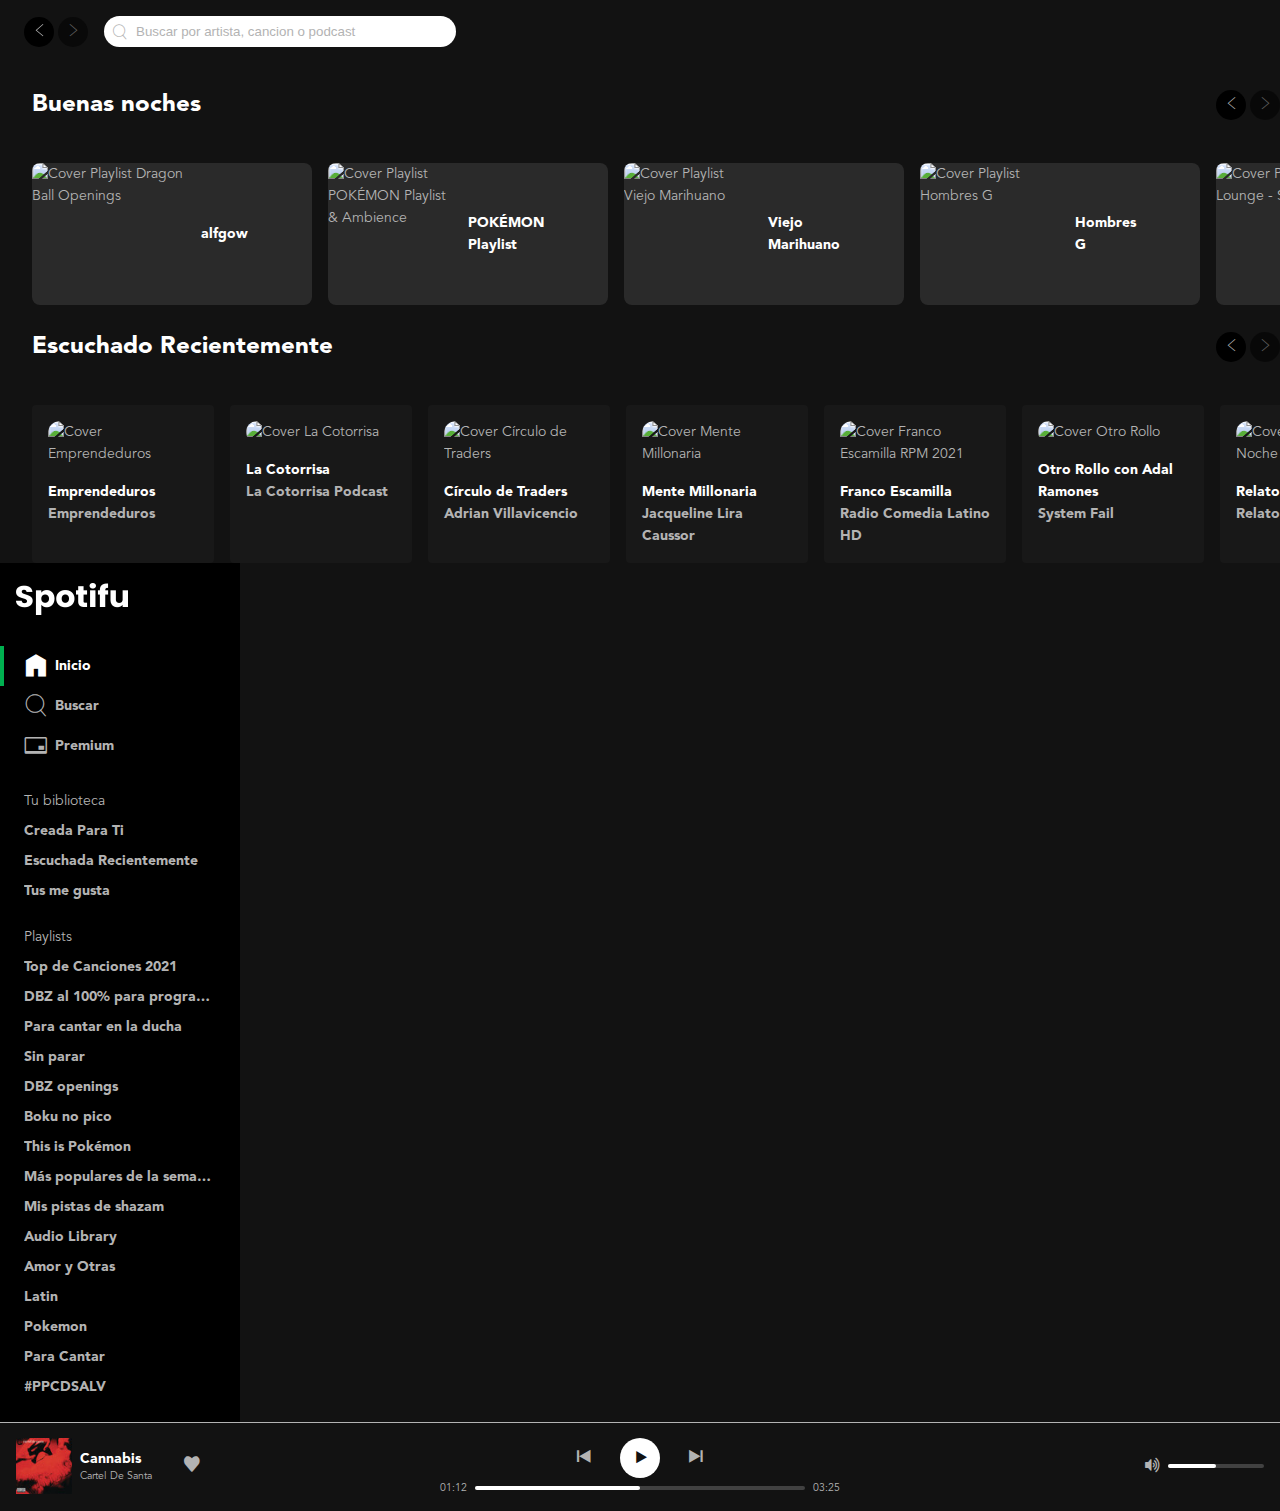
==== index.html @ f2e90f64 "confirmar" ====
<!DOCTYPE html>
<html lang="en">

<head>
  <meta charset="UTF-8">
  <meta http-equiv="X-UA-Compatible" content="IE=edge">
  <meta name="viewport" content="width=device-width, initial-scale=1.0">
  <link rel="stylesheet" href="./css/alfgow.css">
  <!-- Favicon -->
  <link rel="apple-touch-icon" sizes="57x57" href="./favicon/apple-icon-57x57.png">
  <link rel="apple-touch-icon" sizes="60x60" href="./favicon/apple-icon-60x60.png">
  <link rel="apple-touch-icon" sizes="72x72" href="./favicon/apple-icon-72x72.png">
  <link rel="apple-touch-icon" sizes="76x76" href="./favicon/apple-icon-76x76.png">
  <link rel="apple-touch-icon" sizes="114x114" href="./favicon/apple-icon-114x114.png">
  <link rel="apple-touch-icon" sizes="120x120" href="./favicon/apple-icon-120x120.png">
  <link rel="apple-touch-icon" sizes="144x144" href="./favicon/apple-icon-144x144.png">
  <link rel="apple-touch-icon" sizes="152x152" href="./favicon/apple-icon-152x152.png">
  <link rel="apple-touch-icon" sizes="180x180" href="./favicon/apple-icon-180x180.png">
  <link rel="icon" type="image/png" sizes="192x192" href="./favicon/android-icon-192x192.png">
  <link rel="icon" type="image/png" sizes="32x32" href="./favicon/favicon-32x32.png">
  <link rel="icon" type="image/png" sizes="96x96" href="./favicon/favicon-96x96.png">
  <link rel="icon" type="image/png" sizes="16x16" href="./favicon/favicon-16x16.png">
  <link rel="manifest" href="./favicon/manifest.json">
  <meta name="msapplication-TileColor" content="#ffffff">
  <meta name="msapplication-TileImage" content="./favicon/ms-icon-144x144.png">
  <meta name="theme-color" content="#ffffff">
  <!-- OG -->
  <meta property="og:title" content="Spotifu" />
  <meta property="og:type" content="website" />
  <meta property="og:description"
    content="Proyecto de Spotifu del Curso Flexbox Layout y Componentes de Leonidas Esteban" />
  <meta property="og:url" content="https://alfonsovillanueva.github.io/spotifu/" />
  <meta property="og:image" content="https://alfonsovillanueva.github.io/spotifu/images/spflogo.png" />

  <title>Spotifu</title>
</head>

<body class="body">

  <main class="page">

    <!-- header -->
    <div class="sticky">
      <header class="header" aria-label="Barra Superior y Menu del usuario">

        <!-- Navegacion -->
        <div class="navigation">
          <button class="navigationPrev" aria-label="Volver" title="Volver">
            <i class="icon-arrowLeft" aria-hidden="true"></i>
          </button>
          <button disabled class="navigationNext" aria-label="Siguiente" title="Siguiente">
            <i class="icon-arrowRight" aria-hidden="true"></i>
          </button>
        </div>

        <!-- Formulario de búsqueda -->
        <form class="search" role="search" aria-label="Buscar por artista, cancion o podcast">
          <i class="icon-search" aria-hidden="true"></i>
          <input type="search" placeholder="Buscar por artista, cancion o podcast">
        </form>

      </header>
    </div>

    <!-- Componente que Agrupa todas las Playlist superiores -->
    <section class="playlistList" aria-labelledby="region1">

      <!-- Contenedor de titulo y botones -->
      <div class="playlistListTop">

        <h2 class="playListListTitle" id="region1">Buenas noches</h2>
        <div class="navigation">
          <button class="navigationPrev" aria-label="Volver" title="Volver">
            <i class="icon-arrowLeft" aria-hidden="true"></i>
          </button>
          <button disabled class="navigationNext" aria-label="Siguiente" title="Siguiente">
            <i class="icon-arrowRight" aria-hidden="true"></i>
          </button>
        </div>
      </div>

      <!-- Contenedor de Listas -->
      <div class="playListListContainer">

        <!-- PlaylistB -->

        <!-- alfgow -->
        <div class="playlistB">

          <!-- Contenedor de la Imágen -->
          <div class="playlistBCover">
            <img src="https://i.scdn.co/image/ab67706c0000da84f977592dd457803172411fff"
              alt="Cover Playlist Dragon Ball Openings">
          </div>

          <!-- Detalles -->
          <div class="playlistBDetails">

            <!-- Titulo -->
            <h3 class="playlistBTitle">alfgow</h3>

            <!-- Boton -->
            <div class="playlistBControl">
              <button class="buttonIcon is-primary" aria-label="Reproducir Lista Dragon Ball">
                <i class="icon-play" aria-hidden="true"></i>
              </button>
            </div>

          </div>

        </div>

        <!-- Pokemon -->
        <div class="playlistB">

          <!-- Contenedor de la Imágen -->
          <div class="playlistBCover">
            <img src="https://i.scdn.co/image/ab67706c0000da8440d4e6fc6b8da0d396ceef66"
              alt="Cover Playlist POKÉMON Playlist & Ambience">
          </div>

          <!-- Detalles -->
          <div class="playlistBDetails">

            <!-- Titulo -->
            <h3 class="playlistBTitle">POKÉMON Playlist</h3>

            <!-- Boton -->
            <div class="playlistBControl">
              <button class="buttonIcon is-primary" aria-label="Reproducir Lista Dragon Ball">
                <i class="icon-play" aria-hidden="true"></i>
              </button>
            </div>

          </div>

        </div>

        <!-- Viejo Marihuano -->
        <div class="playlistB">

          <!-- Contenedor de la Imágen -->
          <div class="playlistBCover">
            <img src="https://i.scdn.co/image/ab67616d0000b2731c30988545dcde2ee3e1ed17"
              alt="Cover Playlist Viejo Marihuano">
          </div>

          <!-- Detalles -->
          <div class="playlistBDetails">

            <!-- Titulo -->
            <h3 class="playlistBTitle">Viejo Marihuano</h3>

            <!-- Boton -->
            <div class="playlistBControl">
              <button class="buttonIcon is-primary" aria-label="Reproducir Lista Dragon Ball">
                <i class="icon-play" aria-hidden="true"></i>
              </button>
            </div>

          </div>

        </div>

        <!-- Hombres G -->
        <div class="playlistB">

          <!-- Contenedor de la Imágen -->
          <div class="playlistBCover">
            <img src="https://i.scdn.co/image/ab6761610000e5eb04c4062671c216a926f425f2" alt="Cover Playlist Hombres G">
          </div>

          <!-- Detalles -->
          <div class="playlistBDetails">

            <!-- Titulo -->
            <h3 class="playlistBTitle">Hombres G</h3>

            <!-- Boton -->
            <div class="playlistBControl">
              <button class="buttonIcon is-primary" aria-label="Reproducir Lista Dragon Ball">
                <i class="icon-play" aria-hidden="true"></i>
              </button>
            </div>

          </div>

        </div>

        <!-- Lounge -->
        <div class="playlistB">

          <!-- Contenedor de la Imágen -->
          <div class="playlistBCover">
            <img src="https://i.scdn.co/image/ab67706f000000026fd34c1b062d8558b9a2d5c4"
              alt="Cover Playlist Lounge - Soft House">
          </div>

          <!-- Detalles -->
          <div class="playlistBDetails">

            <!-- Titulo -->
            <h3 class="playlistBTitle">Lounge - Soft House</h3>

            <!-- Boton -->
            <div class="playlistBControl">
              <button class="buttonIcon is-primary" aria-label="Reproducir Lista Dragon Ball">
                <i class="icon-play" aria-hidden="true"></i>
              </button>
            </div>

          </div>

        </div>

        <!-- La Iglesia esta en fuego -->
        <div class="playlistB">

          <!-- Contenedor de la Imágen -->
          <div class="playlistBCover">
            <img src="https://i.scdn.co/image/ab67616d0000b2734409099df576c2a04ba326c1"
              alt="Cover Playlist La Iglesia Está en Fuego">
          </div>

          <!-- Detalles -->
          <div class="playlistBDetails">

            <!-- Titulo -->
            <h3 class="playlistBTitle">La Iglesia Está en Fuego</h3>

            <!-- Boton -->
            <div class="playlistBControl">
              <button class="buttonIcon is-primary" aria-label="Reproducir Lista Dragon Ball">
                <i class="icon-play" aria-hidden="true"></i>
              </button>
            </div>

          </div>

        </div>

        <!-- Ares -->
        <div class="playlistB">

          <!-- Contenedor de la Imágen -->
          <div class="playlistBCover">
            <img src="https://i.scdn.co/image/ab67706c0000da84b67ef031dd0e0e3520d68900"
              alt="Cover Playlist Ares 2008-2012">
          </div>

          <!-- Detalles -->
          <div class="playlistBDetails">

            <!-- Titulo -->
            <h3 class="playlistBTitle">Ares 2008-2012</h3>

            <!-- Boton -->
            <div class="playlistBControl">
              <button class="buttonIcon is-primary" aria-label="Reproducir Lista Dragon Ball">
                <i class="icon-play" aria-hidden="true"></i>
              </button>
            </div>

          </div>

        </div>

        <!-- Mana Sueños Líquidos -->
        <div class="playlistB">

          <!-- Contenedor de la Imágen -->
          <div class="playlistBCover">
            <img src="https://i.scdn.co/image/ab67616d00001e022f770148868be769ff9f7a90" alt="Cover Sueños Líquidos">
          </div>

          <!-- Detalles -->
          <div class="playlistBDetails">

            <!-- Titulo -->
            <h3 class="playlistBTitle">Sueños Líquidos</h3>

            <!-- Boton -->
            <div class="playlistBControl">
              <button class="buttonIcon is-primary" aria-label="Reproducir Lista Dragon Ball">
                <i class="icon-play" aria-hidden="true"></i>
              </button>
            </div>

          </div>

        </div>

        <!-- Mana falta Amor -->
        <div class="playlistB">

          <!-- Contenedor de la Imágen -->
          <div class="playlistBCover">
            <img src="https://i.scdn.co/image/ab67616d00001e028f301c227a7a88dd9e9f0dc0" alt="Cover Falta Amor">
          </div>

          <!-- Detalles -->
          <div class="playlistBDetails">

            <!-- Titulo -->
            <h3 class="playlistBTitle">Falta Amor</h3>

            <!-- Boton -->
            <div class="playlistBControl">
              <button class="buttonIcon is-primary" aria-label="Reproducir Lista Dragon Ball">
                <i class="icon-play" aria-hidden="true"></i>
              </button>
            </div>

          </div>

        </div>


      </div>

    </section>

    <!-- Componente que Agrupa todas las Playlist Infreriores-->
    <section class="playlistList" aria-labelledby="region2">

      <!-- Contenedor de titulo y botones -->
      <div class="playlistListTop">

        <h2 class="playListListTitle" id="region2">Escuchado Recientemente</h2>
        <div class="navigation">
          <button class="navigationPrev" aria-label="Volver" title="Volver">
            <i class="icon-arrowLeft" aria-hidden="true"></i>
          </button>
          <button disabled class="navigationNext" aria-label="Siguiente" title="Siguiente">
            <i class="icon-arrowRight" aria-hidden="true"></i>
          </button>
        </div>
      </div>
      <!-- Contenedor de Listas -->
      <div class="playListListContainer">

        <!-- Emprendeduros -->
        <div class="playlistA">

          <!-- Contenedor de la Imagen y el Boton -->
          <div class="playlistACover">
            <img src="https://i.scdn.co/image/b176e8c1bce3569ae466edc6849c7c58fb69aa37" alt="Cover Emprendeduros">
            <button class="buttonIcon is-primary" aria-label="Reproducir">
              <i class="icon-play" aria-hidden="true"></i>
            </button>
          </div>


          <h3 class="playlistATitle">Emprendeduros</h3>
          <h4 class="playlistADescription">Emprendeduros</h4>
        </div>

        <!-- La cotorrisa -->
        <div class="playlistA">

          <!-- Contenedor de la Imagen y el Boton -->
          <div class="playlistACover">
            <img src="https://i.scdn.co/image/ab67656300005f1fb72ed554ad388c7a71623cfe" alt="Cover La Cotorrisa">
            <button class="buttonIcon is-primary" aria-label="Reproducir">
              <i class="icon-play" aria-hidden="true"></i>
            </button>
          </div>


          <h3 class="playlistATitle">La Cotorrisa</h3>
          <h4 class="playlistADescription">La Cotorrisa Podcast</h4>
        </div>

        <!-- Circulo de Traders -->
        <div class="playlistA">

          <!-- Contenedor de la Imagen y el Boton -->
          <div class="playlistACover">
            <img src="https://i.scdn.co/image/ab67656300005f1fe8e5ac6765c319784ab72168" alt="Cover Círculo de Traders">
            <button class="buttonIcon is-primary" aria-label="Reproducir">
              <i class="icon-play" aria-hidden="true"></i>
            </button>
          </div>


          <h3 class="playlistATitle">Círculo de Traders</h3>
          <h4 class="playlistADescription">Adrian Villavicencio</h4>
        </div>

        <!-- Mente Millonaria -->
        <div class="playlistA">

          <!-- Contenedor de la Imagen y el Boton -->
          <div class="playlistACover">
            <img src="https://i.scdn.co/image/f1438b81c0d4c02122ea219656a9e6b7582b0d3a" alt="Cover Mente Millonaria">
            <button class="buttonIcon is-primary" aria-label="Reproducir">
              <i class="icon-play" aria-hidden="true"></i>
            </button>
          </div>


          <h3 class="playlistATitle">Mente Millonaria</h3>
          <h4 class="playlistADescription">Jacqueline Lira Caussor</h4>
        </div>

        <!-- Franco Escamilla -->
        <div class="playlistA">

          <!-- Contenedor de la Imagen y el Boton -->
          <div class="playlistACover">
            <img src="https://i.scdn.co/image/ab67656300005f1f17ee02cef83ca1eee2a69604"
              alt="Cover Franco Escamilla RPM 2021">
            <button class="buttonIcon is-primary" aria-label="Reproducir">
              <i class="icon-play" aria-hidden="true"></i>
            </button>
          </div>


          <h3 class="playlistATitle">Franco Escamilla</h3>
          <h4 class="playlistADescription">Radio Comedia Latino HD</h4>
        </div>

        <!-- Otro Rollo -->
        <div class="playlistA">

          <!-- Contenedor de la Imagen y el Boton -->
          <div class="playlistACover">
            <img src="https://i.scdn.co/image/ab67656300005f1fb339eeb46525fd0732299908" alt="Cover Otro Rollo">
            <button class="buttonIcon is-primary" aria-label="Reproducir">
              <i class="icon-play" aria-hidden="true"></i>
            </button>
          </div>


          <h3 class="playlistATitle">Otro Rollo con Adal Ramones</h3>
          <h4 class="playlistADescription">System Fail</h4>
        </div>

        <!-- Historias de Terror -->
        <div class="playlistA">

          <!-- Contenedor de la Imagen y el Boton -->
          <div class="playlistACover">
            <img src="https://i.scdn.co/image/ab67656300005f1fb4a310cb12e7c03f4bf34fbd" alt="Cover Relatos de la Noche">
            <button class="buttonIcon is-primary" aria-label="Reproducir">
              <i class="icon-play" aria-hidden="true"></i>
            </button>
          </div>


          <h3 class="playlistATitle">Relatos de la Noche</h3>
          <h4 class="playlistADescription">Relatos de la Noche</h4>
        </div>

        <!-- Finanzas a la Mexicana -->
        <div class="playlistA">

          <!-- Contenedor de la Imagen y el Boton -->
          <div class="playlistACover">
            <img src="https://i.scdn.co/image/ab67656300005f1f94bb558e59445821f62a667b"
              alt="Cover Finanzas a la Mexicana">
            <button class="buttonIcon is-primary" aria-label="Reproducir">
              <i class="icon-play" aria-hidden="true"></i>
            </button>
          </div>


          <h3 class="playlistATitle">Finanzas a la Mexicana</h3>
          <h4 class="playlistADescription">Nacho Ruiz</h4>
        </div>

        <!-- Nadie Me pregunto -->
        <div class="playlistA">

          <!-- Contenedor de la Imagen y el Boton -->
          <div class="playlistACover">
            <img src="https://i.scdn.co/image/ab67656300005f1f32ae6f80ec076abd23bd54af" alt="Cover ¡Nadie Me Preguntó!">
            <button class="buttonIcon is-primary" aria-label="Reproducir">
              <i class="icon-play" aria-hidden="true"></i>
            </button>
          </div>


          <h3 class="playlistATitle">¡Nadie Me Preguntó!</h3>
          <h4 class="playlistADescription">Alejandro Salomon</h4>
        </div>

      </div>


    </section>

  </main>

  <!-- Sidebar -->
  <div class="sidebar">

    <!-- Header / Logo Spotifu -->
    <header class="logo">
      <a href="/" aria-current="page">
        <img class="logoImage" src="./images/spotifu-logo.png" alt="Logo de Spotifu" title="Logo de Spotifu">
      </a>
    </header>

    <!-- Navegaciones -->
    <nav class="menu" aria-label="Principal">
      <ul class="menuList">
        <li class="menuItem is-active">
          <a href="/" class="link" aria-current="page">
            <i class="icon-home" aria-hidden="true"></i>
            <span>Inicio</span>
          </a>
        </li>
      </ul>
      <ul class="menuList">
        <li class="menuItem">

          <a href="/" class="link" aria-current="page">

            <i class="icon-search" aria-hidden="true"></i>
            <span>Buscar</span>
          </a>
        </li>
      </ul>
      <ul class="menuList">
        <li class="menuItem">

          <a href="/" class="link">

            <i class="icon-creditCard" aria-hidden="true"></i>
            <span>Premium</span>
          </a>
        </li>
      </ul>
    </nav>
    <nav class="list" aria-labelledby="library-navigation">
      <h2 class="listTitle" id="library-navigation">Tu biblioteca</h2>
      <ul class="listContent">
        <li class="listItem">
          <span class="ellipsis">
            <a href="#" class="link">Creada Para Ti</a>
          </span>
        </li>
        <li class="listItem">
          <span class="ellipsis">
            <a href="#" class="link">Escuchada Recientemente</a>
          </span>
        </li>
        <li class="listItem">
          <span class="ellipsis">
            <a href="#" class="link">Tus me gusta</a>
          </span>
        </li>
      </ul>
    </nav>
    <nav class="list" aria-labelledby="playlist-navigation">
      <h2 class="listTitle" id="playlist-navigation">Playlists</h2>
      <ul class="listContent">
        <li class="listItem">
          <span class="ellipsis">
            <a href="#" class="link">Top de Canciones 2021</a>
          </span>
        </li>
        <li class="listItem">
          <span class="ellipsis">
            <a href="#" class="link">DBZ al 100% para programar todo el dia</a>
          </span>
        </li>
        <li class="listItem">
          <span class="ellipsis">
            <a href="#" class="link">Para cantar en la ducha</a>
          </span>
        </li>
        <li class="listItem">
          <span class="ellipsis">
            <a href="#" class="link">Sin parar</a>
          </span>
        </li>
        <li class="listItem">
          <span class="ellipsis">
            <a href="#" class="link">DBZ openings</a>
          </span>
        </li>
        <li class="listItem">
          <span class="ellipsis">
            <a href="#" class="link">Boku no pico</a>
          </span>
        </li>
        <li class="listItem">
          <span class="ellipsis">
            <a href="#" class="link">This is Pokémon</a>
          </span>
        </li>
        <li class="listItem">
          <span class="ellipsis">
            <a href="#" class="link">Más populares de la semana para ti que eres un pro</a>
          </span>
        </li>
        <li class="listItem">
          <span class="ellipsis">
            <a href="#" class="link">Mis pistas de shazam</a>
          </span>
        </li>
        <li class="listItem">
          <span class="ellipsis">
            <a href="#" class="link">Audio Library</a>
          </span>
        </li>
        <li class="listItem">
          <span class="ellipsis">
            <a href="#" class="link">Amor y Otras</a>
          </span>
        </li>
        <li class="listItem">
          <span class="ellipsis">
            <a href="#" class="link">Latin</a>
          </span>
        </li>
        <li class="listItem">
          <span class="ellipsis">
            <a href="#" class="link">Pokemon</a>
          </span>
        </li>
        <li class="listItem">
          <span class="ellipsis">
            <a href="#" class="link">Para Cantar</a>
          </span>
        </li>
        <li class="listItem">
          <span class="ellipsis">
            <a href="#" class="link">#PPCDSALV</a>
          </span>
        </li>
      </ul>
    </nav>

  </div>

  <!-- Player -->
  <div class="player">

    <!-- Cancion Actual -->
    <div class="player-nowPlaying">
      <div class="nowPlaying">

        <!-- Imagen de la Cancion Actual -->
        <div class="nowPlaying-cover">
          <img src="./images/grand-scape.jpg" alt="Portada de Cannabis de Cartel De Santa"
            title="Portada de Cannabis de Cartel De Santa" />
        </div>

        <!-- Detalles de la Cancion Actual -->
        <div class="nowPlaying-details">

          <!-- Descripcion de la cancion actual -->
          <div class="nowPlaying-description">
            <a href="#Song" class="nowPlaying-title">Cannabis</a>
            <a href="#Cartel De Santa" class="nowPlaying-artist">Cartel De Santa</a>
          </div>

          <!-- Acciones para la cancion actual -->
          <div class="nowPlaying-actions">
            <button aria-label="Guardar en tu biblioteca" role="switch" class="playerControl"
              title="Guardar en tu biblioteca">
              <i class="icon-heart" aria-hidden="true"></i>
            </button>
          </div>

        </div>

      </div>
    </div>

    <!-- Player Controls -->
    <div class="player-playerControls">
      <div class="playerControls">

        <!-- Buttons -->
        <div class="playerControls-buttons" aria-label="Controles de Reproduccion">
          <button class="buttonIcon" aria-label="Anterior" title="Anterior">
            <i class="icon-prev" aria-hidden="true"></i>
          </button>
          <button class="buttonIcon is-white" aria-label="Reproducir" title="Reproducir">
            <i class="icon-play" aria-hidden="true"></i>
          </button>
          <button class="buttonIcon" aria-label="Siguiente" title="Siguiente">
            <i class="icon-next" aria-hidden="true"></i>
          </button>
        </div>

        <!-- Player Playback -->
        <div class="playerPlayback">
          <span class="playerPlayback-progressTime">01:12</span>
          <!-- Slider -->
          <div class="playerPlayback-slider">
            <div class="slider">
              <div class="sliderProgress">
                <button aria-label="Controlar el progreso de la reproduccion" class="sliderButton"></button>
              </div>
            </div>
          </div>
          <span class="playerPlayback-progressTime">03:25</span>
        </div>

      </div>
    </div>

    <!-- Player Volumen -->
    <div class="player-playerVolumen">
      <div class="playerVolumen">
        <button aria-label="Silenciar" aria-describedby="volumen-icon" class="playerControl">
          <i class="icon-volumeUp" id="volumen-icon" role="presentation" aria-label="Volumen Alto"></i>
        </button>
        <!-- Slider del Volumen -->
        <div class="playerVolumen-slider">
          <div class="slider">
            <div class="sliderProgress">
              <button aria-label="Controlar el progreso de la reproduccion" class="sliderButton"></button>
            </div>
          </div>
        </div>
      </div>
    </div>

  </div>

</body>

</html>
---- css/alfgow.css ----
@import url(./icons.css);
@import url(./fonts.css);
@import url(./body.css);
@import url(./link.css);
@import url(./button-icon.css);
@import url(./sidebar.css);
@import url(./ellipsis.css);
@import url(./player.css);
@import url(./playlist-a.css);
@import url(./playlist-b.css);
@import url(./playlist-list.css);
@import url(./scrollbar.css);
@import url(./search.css);
@import url(./navigation.css);
@import url(./header.css);
@import url(./sticky.css);
@import url(./main.css);

:root {
  font-size: 16px;
  --primary: #00b050;
  --white: #ffffff;
  --gray10: #b3b3b3;
  --gray20: #737373;
  --gray30: #282828;
  --gray40: #181818;
  --gray50: #121212;
  --gray60: #000000;
  --basefontFamily: Avenir, system-ui, Helvetica;
  --headline1: bold 2rem / normal var(--basefontFamily);
  --headline2: bold 1.5rem/1.75rem var(--basefontFamily);
  --baseFont: normal 0.875rem/1.375rem var(--basefontFamily);
  --baseFontBold: bold 0.875rem/1.375rem var(--basefontFamily);
  --button: bold 0.875rem/1rem var(--basefontFamily);
  --small: normal 0.75em/normal var(--basefontFamily);
}
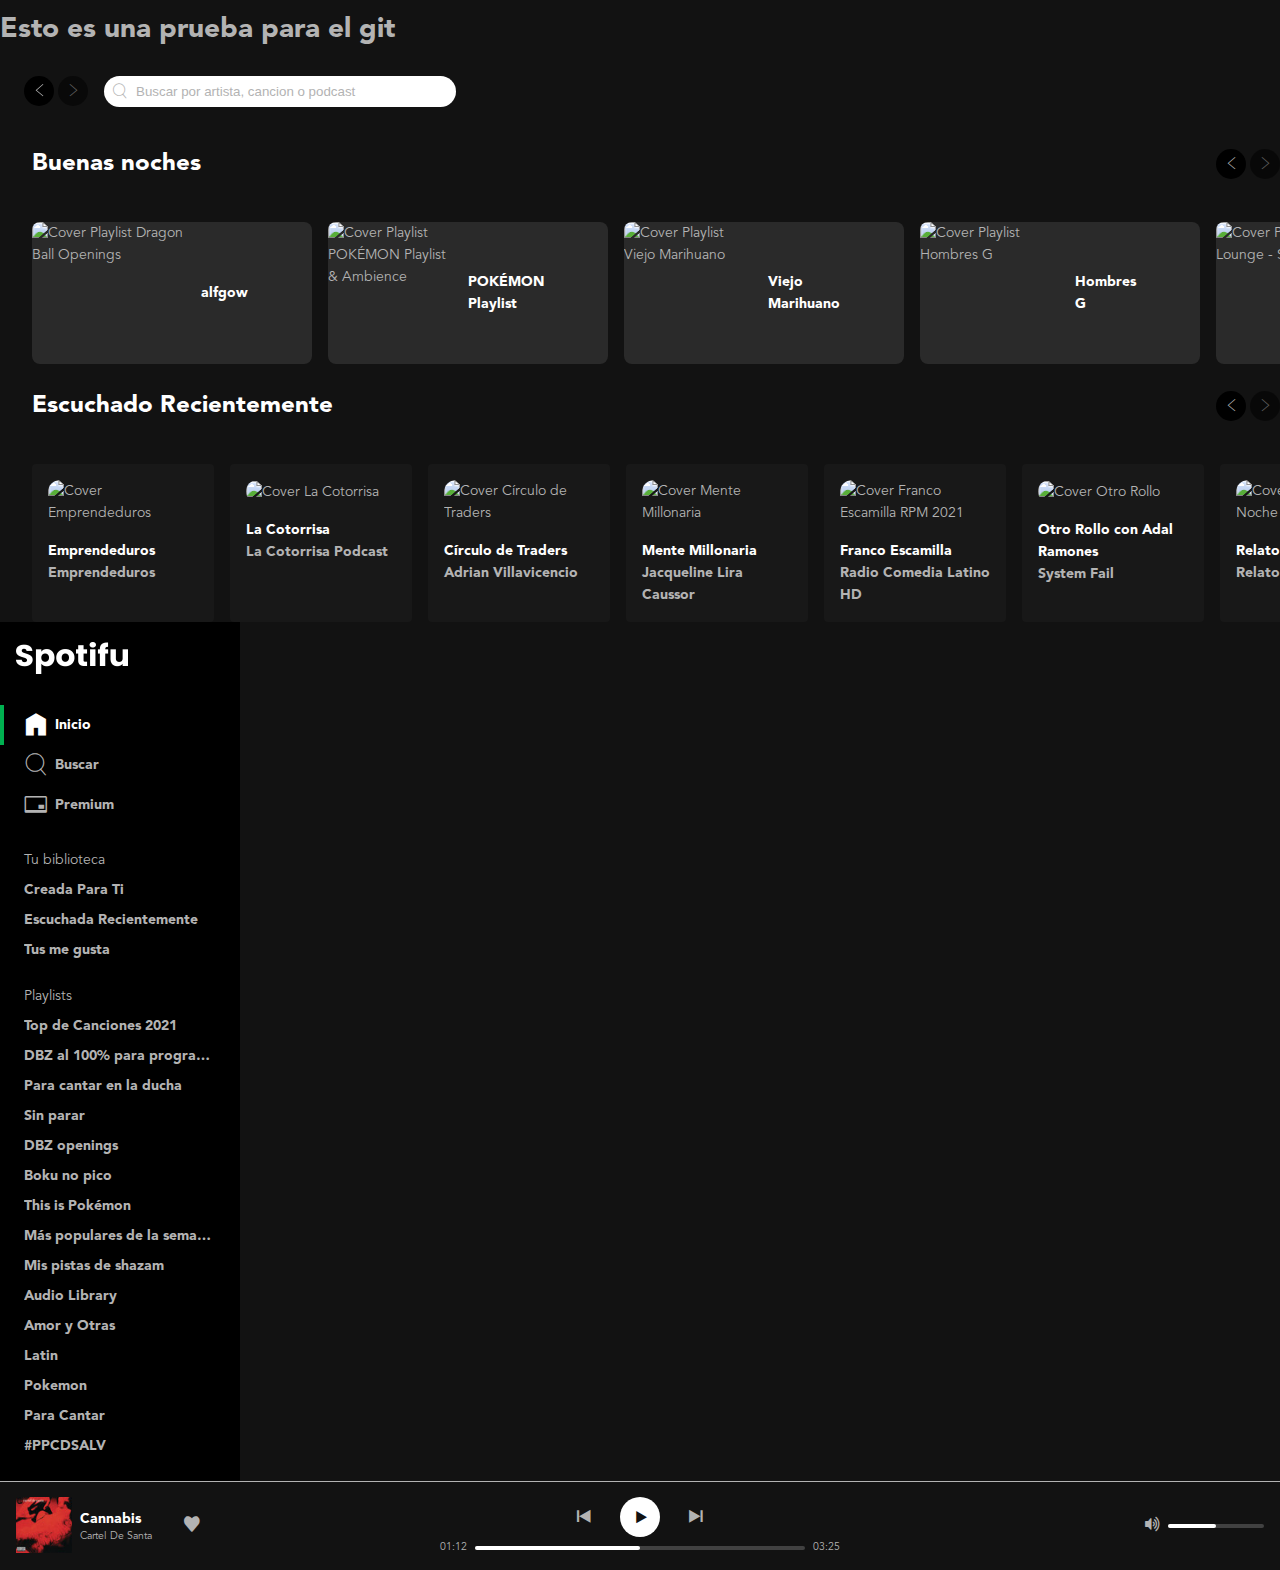
==== commit 7a2a3cb0: "cambios de prueba" ====
--- a/index.html
+++ b/index.html
@@ -34,6 +34,7 @@
 
   <title>Spotifu</title>
 </head>
+<h1>Esto es una prueba para el git</h1>
 
 <body class="body">
 
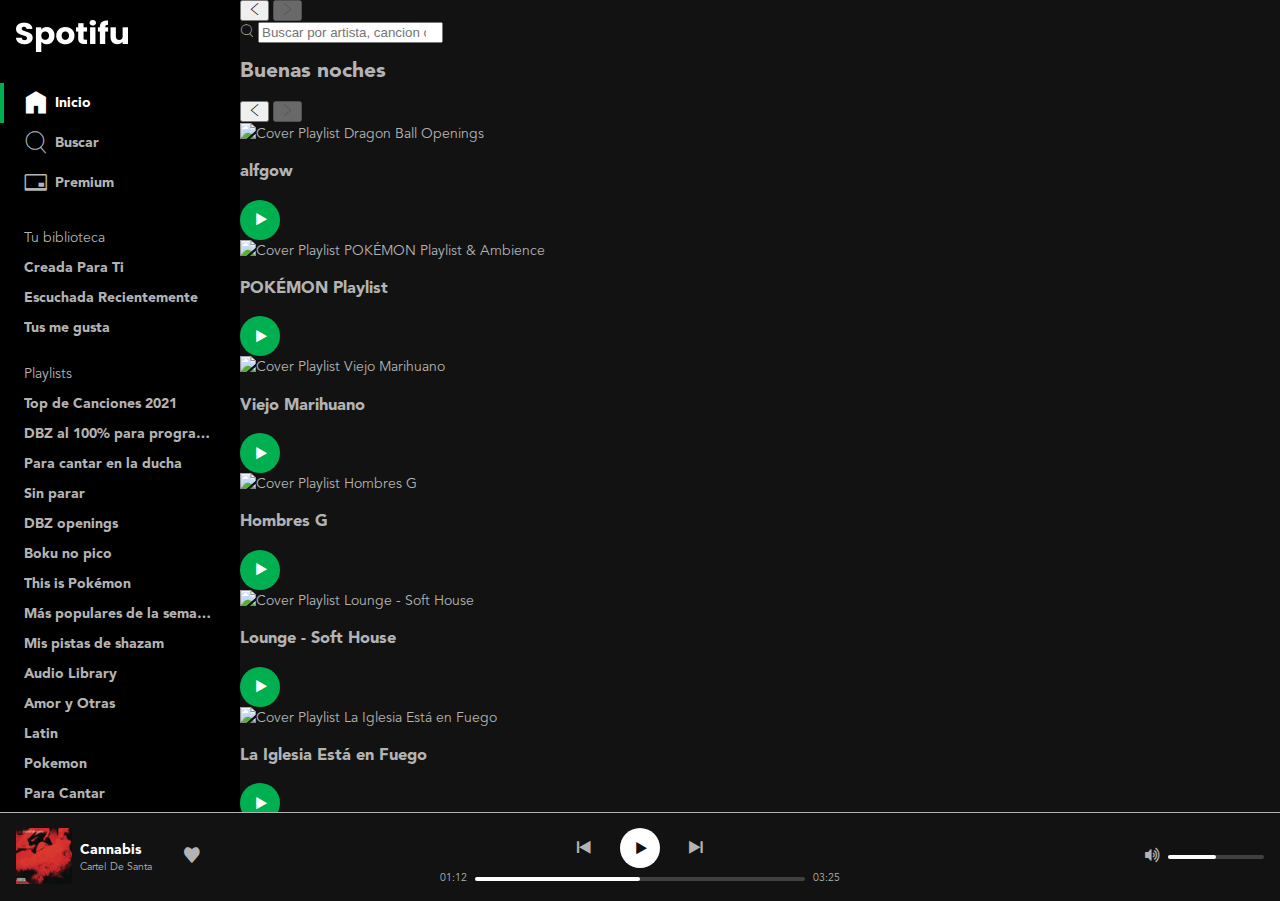
==== commit cff68704: "Confirmar" ====
--- a/index.html
+++ b/index.html
@@ -34,696 +34,1323 @@
 
   <title>Spotifu</title>
 </head>
-<h1>Esto es una prueba para el git</h1>
 
 <body class="body">
 
-  <main class="page">
-
-    <!-- header -->
-    <div class="sticky">
-      <header class="header" aria-label="Barra Superior y Menu del usuario">
-
-        <!-- Navegacion -->
-        <div class="navigation">
-          <button class="navigationPrev" aria-label="Volver" title="Volver">
-            <i class="icon-arrowLeft" aria-hidden="true"></i>
-          </button>
-          <button disabled class="navigationNext" aria-label="Siguiente" title="Siguiente">
-            <i class="icon-arrowRight" aria-hidden="true"></i>
-          </button>
-        </div>
-
-        <!-- Formulario de búsqueda -->
-        <form class="search" role="search" aria-label="Buscar por artista, cancion o podcast">
-          <i class="icon-search" aria-hidden="true"></i>
-          <input type="search" placeholder="Buscar por artista, cancion o podcast">
-        </form>
-
-      </header>
-    </div>
-
-    <!-- Componente que Agrupa todas las Playlist superiores -->
-    <section class="playlistList" aria-labelledby="region1">
-
-      <!-- Contenedor de titulo y botones -->
-      <div class="playlistListTop">
-
-        <h2 class="playListListTitle" id="region1">Buenas noches</h2>
-        <div class="navigation">
-          <button class="navigationPrev" aria-label="Volver" title="Volver">
-            <i class="icon-arrowLeft" aria-hidden="true"></i>
-          </button>
-          <button disabled class="navigationNext" aria-label="Siguiente" title="Siguiente">
-            <i class="icon-arrowRight" aria-hidden="true"></i>
-          </button>
+  <div class="layout">
+
+    <!-- slider y main page -->
+    <div class="layoutBlock">
+
+      <!-- Sidebar -->
+      <div class="layoutSidebar">
+        <div class="sidebar">
+
+          <!-- Header / Logo Spotifu -->
+          <header class="logo">
+            <a href="/" aria-current="page">
+              <img class="logoImage" src="./images/spotifu-logo.png" alt="Logo de Spotifu" title="Logo de Spotifu">
+            </a>
+          </header>
+
+          <!-- Navegaciones -->
+          <nav class="menu" aria-label="Principal">
+            <ul class="menuList">
+              <li class="menuItem is-active">
+                <a href="/" class="link" aria-current="page">
+                  <i class="icon-home" aria-hidden="true"></i>
+                  <span>Inicio</span>
+                </a>
+              </li>
+            </ul>
+            <ul class="menuList">
+              <li class="menuItem">
+
+                <a href="/" class="link" aria-current="page">
+
+                  <i class="icon-search" aria-hidden="true"></i>
+                  <span>Buscar</span>
+                </a>
+              </li>
+            </ul>
+            <ul class="menuList">
+              <li class="menuItem">
+
+                <a href="/" class="link">
+
+                  <i class="icon-creditCard" aria-hidden="true"></i>
+                  <span>Premium</span>
+                </a>
+              </li>
+            </ul>
+          </nav>
+          <nav class="list" aria-labelledby="library-navigation">
+            <h2 class="listTitle" id="library-navigation">Tu biblioteca</h2>
+            <ul class="listContent">
+              <li class="listItem">
+                <span class="ellipsis">
+                  <a href="#" class="link">Creada Para Ti</a>
+                </span>
+              </li>
+              <li class="listItem">
+                <span class="ellipsis">
+                  <a href="#" class="link">Escuchada Recientemente</a>
+                </span>
+              </li>
+              <li class="listItem">
+                <span class="ellipsis">
+                  <a href="#" class="link">Tus me gusta</a>
+                </span>
+              </li>
+            </ul>
+          </nav>
+          <nav class="list" aria-labelledby="playlist-navigation">
+            <h2 class="listTitle" id="playlist-navigation">Playlists</h2>
+            <ul class="listContent">
+              <li class="listItem">
+                <span class="ellipsis">
+                  <a href="#" class="link">Top de Canciones 2021</a>
+                </span>
+              </li>
+              <li class="listItem">
+                <span class="ellipsis">
+                  <a href="#" class="link">DBZ al 100% para programar todo el dia</a>
+                </span>
+              </li>
+              <li class="listItem">
+                <span class="ellipsis">
+                  <a href="#" class="link">Para cantar en la ducha</a>
+                </span>
+              </li>
+              <li class="listItem">
+                <span class="ellipsis">
+                  <a href="#" class="link">Sin parar</a>
+                </span>
+              </li>
+              <li class="listItem">
+                <span class="ellipsis">
+                  <a href="#" class="link">DBZ openings</a>
+                </span>
+              </li>
+              <li class="listItem">
+                <span class="ellipsis">
+                  <a href="#" class="link">Boku no pico</a>
+                </span>
+              </li>
+              <li class="listItem">
+                <span class="ellipsis">
+                  <a href="#" class="link">This is Pokémon</a>
+                </span>
+              </li>
+              <li class="listItem">
+                <span class="ellipsis">
+                  <a href="#" class="link">Más populares de la semana para ti que eres un pro</a>
+                </span>
+              </li>
+              <li class="listItem">
+                <span class="ellipsis">
+                  <a href="#" class="link">Mis pistas de shazam</a>
+                </span>
+              </li>
+              <li class="listItem">
+                <span class="ellipsis">
+                  <a href="#" class="link">Audio Library</a>
+                </span>
+              </li>
+              <li class="listItem">
+                <span class="ellipsis">
+                  <a href="#" class="link">Amor y Otras</a>
+                </span>
+              </li>
+              <li class="listItem">
+                <span class="ellipsis">
+                  <a href="#" class="link">Latin</a>
+                </span>
+              </li>
+              <li class="listItem">
+                <span class="ellipsis">
+                  <a href="#" class="link">Pokemon</a>
+                </span>
+              </li>
+              <li class="listItem">
+                <span class="ellipsis">
+                  <a href="#" class="link">Para Cantar</a>
+                </span>
+              </li>
+              <li class="listItem">
+                <span class="ellipsis">
+                  <a href="#" class="link">#PPCDSALV</a>
+                </span>
+              </li>
+              <li class="listItem">
+                <span class="ellipsis">
+                  <a href="#" class="link">#PPCDSALV</a>
+                </span>
+              </li>
+              <li class="listItem">
+                <span class="ellipsis">
+                  <a href="#" class="link">#PPCDSALV</a>
+                </span>
+              </li>
+
+            </ul>
+          </nav>
+
         </div>
       </div>
 
-      <!-- Contenedor de Listas -->
-      <div class="playListListContainer">
-
-        <!-- PlaylistB -->
-
-        <!-- alfgow -->
-        <div class="playlistB">
-
-          <!-- Contenedor de la Imágen -->
-          <div class="playlistBCover">
-            <img src="https://i.scdn.co/image/ab67706c0000da84f977592dd457803172411fff"
-              alt="Cover Playlist Dragon Ball Openings">
+      <!-- Pagina -->
+      <div class="layoutMain">
+        <div class="page">
+          <div class="sticky">
+
+            <div class="pageBlock">
+              <!-- header -->
+              <header class="header" aria-label="Barra Superior y Menu del usuario">
+
+                <!-- Navegacion -->
+                <div class="navigation">
+                  <button class="navigationPrev" aria-label="Volver" title="Volver">
+                    <i class="icon-arrowLeft" aria-hidden="true"></i>
+                  </button>
+                  <button disabled class="navigationNext" aria-label="Siguiente" title="Siguiente">
+                    <i class="icon-arrowRight" aria-hidden="true"></i>
+                  </button>
+                </div>
+
+                <!-- Formulario de búsqueda -->
+                <form class="search" role="search" aria-label="Buscar por artista, cancion o podcast">
+                  <i class="icon-search" aria-hidden="true"></i>
+                  <input type="search" placeholder="Buscar por artista, cancion o podcast">
+                </form>
+
+              </header>
+            </div>
           </div>
 
-          <!-- Detalles -->
-          <div class="playlistBDetails">
-
-            <!-- Titulo -->
-            <h3 class="playlistBTitle">alfgow</h3>
-
-            <!-- Boton -->
-            <div class="playlistBControl">
-              <button class="buttonIcon is-primary" aria-label="Reproducir Lista Dragon Ball">
+          <main class="pageBlock">
+            <!-- Componente que Agrupa todas las Playlist superiores -->
+            <section class="playlistList" aria-labelledby="region1">
+
+              <!-- Contenedor de titulo y botones -->
+              <div class="playlistListTop">
+
+                <h2 class="playListListTitle" id="region1">Buenas noches</h2>
+                <div class="navigation">
+                  <button class="navigationPrev" aria-label="Volver" title="Volver">
+                    <i class="icon-arrowLeft" aria-hidden="true"></i>
+                  </button>
+                  <button disabled class="navigationNext" aria-label="Siguiente" title="Siguiente">
+                    <i class="icon-arrowRight" aria-hidden="true"></i>
+                  </button>
+                </div>
+              </div>
+
+              <!-- Contenedor de Listas -->
+              <div class="playListListContainer">
+
+                <!-- PlaylistB -->
+
+                <!-- alfgow -->
+                <div class="playlistB">
+
+                  <!-- Contenedor de la Imágen -->
+                  <div class="playlistBCover">
+                    <img src="https://i.scdn.co/image/ab67706c0000da84f977592dd457803172411fff"
+                      alt="Cover Playlist Dragon Ball Openings">
+                  </div>
+
+                  <!-- Detalles -->
+                  <div class="playlistBDetails">
+
+                    <!-- Titulo -->
+                    <h3 class="playlistBTitle">alfgow</h3>
+
+                    <!-- Boton -->
+                    <div class="playlistBControl">
+                      <button class="buttonIcon is-primary" aria-label="Reproducir Lista Dragon Ball">
+                        <i class="icon-play" aria-hidden="true"></i>
+                      </button>
+                    </div>
+
+                  </div>
+
+                </div>
+
+                <!-- Pokemon -->
+                <div class="playlistB">
+
+                  <!-- Contenedor de la Imágen -->
+                  <div class="playlistBCover">
+                    <img src="https://i.scdn.co/image/ab67706c0000da8440d4e6fc6b8da0d396ceef66"
+                      alt="Cover Playlist POKÉMON Playlist & Ambience">
+                  </div>
+
+                  <!-- Detalles -->
+                  <div class="playlistBDetails">
+
+                    <!-- Titulo -->
+                    <h3 class="playlistBTitle">POKÉMON Playlist</h3>
+
+                    <!-- Boton -->
+                    <div class="playlistBControl">
+                      <button class="buttonIcon is-primary" aria-label="Reproducir Lista Dragon Ball">
+                        <i class="icon-play" aria-hidden="true"></i>
+                      </button>
+                    </div>
+
+                  </div>
+
+                </div>
+
+                <!-- Viejo Marihuano -->
+                <div class="playlistB">
+
+                  <!-- Contenedor de la Imágen -->
+                  <div class="playlistBCover">
+                    <img src="https://i.scdn.co/image/ab67616d0000b2731c30988545dcde2ee3e1ed17"
+                      alt="Cover Playlist Viejo Marihuano">
+                  </div>
+
+                  <!-- Detalles -->
+                  <div class="playlistBDetails">
+
+                    <!-- Titulo -->
+                    <h3 class="playlistBTitle">Viejo Marihuano</h3>
+
+                    <!-- Boton -->
+                    <div class="playlistBControl">
+                      <button class="buttonIcon is-primary" aria-label="Reproducir Lista Dragon Ball">
+                        <i class="icon-play" aria-hidden="true"></i>
+                      </button>
+                    </div>
+
+                  </div>
+
+                </div>
+
+                <!-- Hombres G -->
+                <div class="playlistB">
+
+                  <!-- Contenedor de la Imágen -->
+                  <div class="playlistBCover">
+                    <img src="https://i.scdn.co/image/ab6761610000e5eb04c4062671c216a926f425f2"
+                      alt="Cover Playlist Hombres G">
+                  </div>
+
+                  <!-- Detalles -->
+                  <div class="playlistBDetails">
+
+                    <!-- Titulo -->
+                    <h3 class="playlistBTitle">Hombres G</h3>
+
+                    <!-- Boton -->
+                    <div class="playlistBControl">
+                      <button class="buttonIcon is-primary" aria-label="Reproducir Lista Dragon Ball">
+                        <i class="icon-play" aria-hidden="true"></i>
+                      </button>
+                    </div>
+
+                  </div>
+
+                </div>
+
+                <!-- Lounge -->
+                <div class="playlistB">
+
+                  <!-- Contenedor de la Imágen -->
+                  <div class="playlistBCover">
+                    <img src="https://i.scdn.co/image/ab67706f000000026fd34c1b062d8558b9a2d5c4"
+                      alt="Cover Playlist Lounge - Soft House">
+                  </div>
+
+                  <!-- Detalles -->
+                  <div class="playlistBDetails">
+
+                    <!-- Titulo -->
+                    <h3 class="playlistBTitle">Lounge - Soft House</h3>
+
+                    <!-- Boton -->
+                    <div class="playlistBControl">
+                      <button class="buttonIcon is-primary" aria-label="Reproducir Lista Dragon Ball">
+                        <i class="icon-play" aria-hidden="true"></i>
+                      </button>
+                    </div>
+
+                  </div>
+
+                </div>
+
+                <!-- La Iglesia esta en fuego -->
+                <div class="playlistB">
+
+                  <!-- Contenedor de la Imágen -->
+                  <div class="playlistBCover">
+                    <img src="https://i.scdn.co/image/ab67616d0000b2734409099df576c2a04ba326c1"
+                      alt="Cover Playlist La Iglesia Está en Fuego">
+                  </div>
+
+                  <!-- Detalles -->
+                  <div class="playlistBDetails">
+
+                    <!-- Titulo -->
+                    <h3 class="playlistBTitle">La Iglesia Está en Fuego</h3>
+
+                    <!-- Boton -->
+                    <div class="playlistBControl">
+                      <button class="buttonIcon is-primary" aria-label="Reproducir Lista Dragon Ball">
+                        <i class="icon-play" aria-hidden="true"></i>
+                      </button>
+                    </div>
+
+                  </div>
+
+                </div>
+
+                <!-- Ares -->
+                <div class="playlistB">
+
+                  <!-- Contenedor de la Imágen -->
+                  <div class="playlistBCover">
+                    <img src="https://i.scdn.co/image/ab67706c0000da84b67ef031dd0e0e3520d68900"
+                      alt="Cover Playlist Ares 2008-2012">
+                  </div>
+
+                  <!-- Detalles -->
+                  <div class="playlistBDetails">
+
+                    <!-- Titulo -->
+                    <h3 class="playlistBTitle">Ares 2008-2012</h3>
+
+                    <!-- Boton -->
+                    <div class="playlistBControl">
+                      <button class="buttonIcon is-primary" aria-label="Reproducir Lista Dragon Ball">
+                        <i class="icon-play" aria-hidden="true"></i>
+                      </button>
+                    </div>
+
+                  </div>
+
+                </div>
+
+                <!-- Mana Sueños Líquidos -->
+                <div class="playlistB">
+
+                  <!-- Contenedor de la Imágen -->
+                  <div class="playlistBCover">
+                    <img src="https://i.scdn.co/image/ab67616d00001e022f770148868be769ff9f7a90"
+                      alt="Cover Sueños Líquidos">
+                  </div>
+
+                  <!-- Detalles -->
+                  <div class="playlistBDetails">
+
+                    <!-- Titulo -->
+                    <h3 class="playlistBTitle">Sueños Líquidos</h3>
+
+                    <!-- Boton -->
+                    <div class="playlistBControl">
+                      <button class="buttonIcon is-primary" aria-label="Reproducir Lista Dragon Ball">
+                        <i class="icon-play" aria-hidden="true"></i>
+                      </button>
+                    </div>
+
+                  </div>
+
+                </div>
+
+                <!-- Mana falta Amor -->
+                <div class="playlistB">
+
+                  <!-- Contenedor de la Imágen -->
+                  <div class="playlistBCover">
+                    <img src="https://i.scdn.co/image/ab67616d00001e028f301c227a7a88dd9e9f0dc0" alt="Cover Falta Amor">
+                  </div>
+
+                  <!-- Detalles -->
+                  <div class="playlistBDetails">
+
+                    <!-- Titulo -->
+                    <h3 class="playlistBTitle">Falta Amor</h3>
+
+                    <!-- Boton -->
+                    <div class="playlistBControl">
+                      <button class="buttonIcon is-primary" aria-label="Reproducir Lista Dragon Ball">
+                        <i class="icon-play" aria-hidden="true"></i>
+                      </button>
+                    </div>
+
+                  </div>
+
+                </div>
+
+                <!-- alfgow -->
+                <div class="playlistB">
+
+                  <!-- Contenedor de la Imágen -->
+                  <div class="playlistBCover">
+                    <img src="https://i.scdn.co/image/ab67706c0000da84f977592dd457803172411fff"
+                      alt="Cover Playlist Dragon Ball Openings">
+                  </div>
+
+                  <!-- Detalles -->
+                  <div class="playlistBDetails">
+
+                    <!-- Titulo -->
+                    <h3 class="playlistBTitle">alfgow</h3>
+
+                    <!-- Boton -->
+                    <div class="playlistBControl">
+                      <button class="buttonIcon is-primary" aria-label="Reproducir Lista Dragon Ball">
+                        <i class="icon-play" aria-hidden="true"></i>
+                      </button>
+                    </div>
+
+                  </div>
+
+                </div>
+                <!-- alfgow -->
+                <div class="playlistB">
+
+                  <!-- Contenedor de la Imágen -->
+                  <div class="playlistBCover">
+                    <img src="https://i.scdn.co/image/ab67706c0000da84f977592dd457803172411fff"
+                      alt="Cover Playlist Dragon Ball Openings">
+                  </div>
+
+                  <!-- Detalles -->
+                  <div class="playlistBDetails">
+
+                    <!-- Titulo -->
+                    <h3 class="playlistBTitle">alfgow</h3>
+
+                    <!-- Boton -->
+                    <div class="playlistBControl">
+                      <button class="buttonIcon is-primary" aria-label="Reproducir Lista Dragon Ball">
+                        <i class="icon-play" aria-hidden="true"></i>
+                      </button>
+                    </div>
+
+                  </div>
+
+                </div>
+                <!-- alfgow -->
+                <div class="playlistB">
+
+                  <!-- Contenedor de la Imágen -->
+                  <div class="playlistBCover">
+                    <img src="https://i.scdn.co/image/ab67706c0000da84f977592dd457803172411fff"
+                      alt="Cover Playlist Dragon Ball Openings">
+                  </div>
+
+                  <!-- Detalles -->
+                  <div class="playlistBDetails">
+
+                    <!-- Titulo -->
+                    <h3 class="playlistBTitle">alfgow</h3>
+
+                    <!-- Boton -->
+                    <div class="playlistBControl">
+                      <button class="buttonIcon is-primary" aria-label="Reproducir Lista Dragon Ball">
+                        <i class="icon-play" aria-hidden="true"></i>
+                      </button>
+                    </div>
+
+                  </div>
+
+                </div>
+
+              </div>
+
+            </section>
+
+            <!-- Componente que Agrupa todas las Playlist Infreriores-->
+            <section class="playlistList" aria-labelledby="region2">
+
+              <!-- Contenedor de titulo y botones -->
+              <div class="playlistListTop">
+
+                <h2 class="playListListTitle" id="region2">Escuchado Recientemente</h2>
+                <div class="navigation">
+                  <button class="navigationPrev" aria-label="Volver" title="Volver">
+                    <i class="icon-arrowLeft" aria-hidden="true"></i>
+                  </button>
+                  <button disabled class="navigationNext" aria-label="Siguiente" title="Siguiente">
+                    <i class="icon-arrowRight" aria-hidden="true"></i>
+                  </button>
+                </div>
+              </div>
+              <!-- Contenedor de Listas -->
+              <div class="playListListContainer">
+
+                <!-- Emprendeduros -->
+                <div class="playlistA">
+
+                  <!-- Contenedor de la Imagen y el Boton -->
+                  <div class="playlistACover">
+                    <img src="https://i.scdn.co/image/b176e8c1bce3569ae466edc6849c7c58fb69aa37"
+                      alt="Cover Emprendeduros">
+                    <button class="buttonIcon is-primary" aria-label="Reproducir">
+                      <i class="icon-play" aria-hidden="true"></i>
+                    </button>
+                  </div>
+
+
+                  <h3 class="playlistATitle">Emprendeduros</h3>
+                  <h4 class="playlistADescription">Emprendeduros</h4>
+                </div>
+
+                <!-- La cotorrisa -->
+                <div class="playlistA">
+
+                  <!-- Contenedor de la Imagen y el Boton -->
+                  <div class="playlistACover">
+                    <img src="https://i.scdn.co/image/ab67656300005f1fb72ed554ad388c7a71623cfe"
+                      alt="Cover La Cotorrisa">
+                    <button class="buttonIcon is-primary" aria-label="Reproducir">
+                      <i class="icon-play" aria-hidden="true"></i>
+                    </button>
+                  </div>
+
+
+                  <h3 class="playlistATitle">La Cotorrisa</h3>
+                  <h4 class="playlistADescription">La Cotorrisa Podcast</h4>
+                </div>
+
+                <!-- Circulo de Traders -->
+                <div class="playlistA">
+
+                  <!-- Contenedor de la Imagen y el Boton -->
+                  <div class="playlistACover">
+                    <img src="https://i.scdn.co/image/ab67656300005f1fe8e5ac6765c319784ab72168"
+                      alt="Cover Círculo de Traders">
+                    <button class="buttonIcon is-primary" aria-label="Reproducir">
+                      <i class="icon-play" aria-hidden="true"></i>
+                    </button>
+                  </div>
+
+
+                  <h3 class="playlistATitle">Círculo de Traders</h3>
+                  <h4 class="playlistADescription">Adrian Villavicencio</h4>
+                </div>
+
+                <!-- Mente Millonaria -->
+                <div class="playlistA">
+
+                  <!-- Contenedor de la Imagen y el Boton -->
+                  <div class="playlistACover">
+                    <img src="https://i.scdn.co/image/f1438b81c0d4c02122ea219656a9e6b7582b0d3a"
+                      alt="Cover Mente Millonaria">
+                    <button class="buttonIcon is-primary" aria-label="Reproducir">
+                      <i class="icon-play" aria-hidden="true"></i>
+                    </button>
+                  </div>
+
+
+                  <h3 class="playlistATitle">Mente Millonaria</h3>
+                  <h4 class="playlistADescription">Jacqueline Lira Caussor</h4>
+                </div>
+
+                <!-- Franco Escamilla -->
+                <div class="playlistA">
+
+                  <!-- Contenedor de la Imagen y el Boton -->
+                  <div class="playlistACover">
+                    <img src="https://i.scdn.co/image/ab67656300005f1f17ee02cef83ca1eee2a69604"
+                      alt="Cover Franco Escamilla RPM 2021">
+                    <button class="buttonIcon is-primary" aria-label="Reproducir">
+                      <i class="icon-play" aria-hidden="true"></i>
+                    </button>
+                  </div>
+
+
+                  <h3 class="playlistATitle">Franco Escamilla</h3>
+                  <h4 class="playlistADescription">Radio Comedia Latino HD</h4>
+                </div>
+
+                <!-- Otro Rollo -->
+                <div class="playlistA">
+
+                  <!-- Contenedor de la Imagen y el Boton -->
+                  <div class="playlistACover">
+                    <img src="https://i.scdn.co/image/ab67656300005f1fb339eeb46525fd0732299908" alt="Cover Otro Rollo">
+                    <button class="buttonIcon is-primary" aria-label="Reproducir">
+                      <i class="icon-play" aria-hidden="true"></i>
+                    </button>
+                  </div>
+
+
+                  <h3 class="playlistATitle">Otro Rollo con Adal Ramones</h3>
+                  <h4 class="playlistADescription">System Fail</h4>
+                </div>
+
+                <!-- Historias de Terror -->
+                <div class="playlistA">
+
+                  <!-- Contenedor de la Imagen y el Boton -->
+                  <div class="playlistACover">
+                    <img src="https://i.scdn.co/image/ab67656300005f1fb4a310cb12e7c03f4bf34fbd"
+                      alt="Cover Relatos de la Noche">
+                    <button class="buttonIcon is-primary" aria-label="Reproducir">
+                      <i class="icon-play" aria-hidden="true"></i>
+                    </button>
+                  </div>
+
+
+                  <h3 class="playlistATitle">Relatos de la Noche</h3>
+                  <h4 class="playlistADescription">Relatos de la Noche</h4>
+                </div>
+
+                <!-- Finanzas a la Mexicana -->
+                <div class="playlistA">
+
+                  <!-- Contenedor de la Imagen y el Boton -->
+                  <div class="playlistACover">
+                    <img src="https://i.scdn.co/image/ab67656300005f1f94bb558e59445821f62a667b"
+                      alt="Cover Finanzas a la Mexicana">
+                    <button class="buttonIcon is-primary" aria-label="Reproducir">
+                      <i class="icon-play" aria-hidden="true"></i>
+                    </button>
+                  </div>
+
+
+                  <h3 class="playlistATitle">Finanzas a la Mexicana</h3>
+                  <h4 class="playlistADescription">Nacho Ruiz</h4>
+                </div>
+
+                <!-- Nadie Me pregunto -->
+                <div class="playlistA">
+
+                  <!-- Contenedor de la Imagen y el Boton -->
+                  <div class="playlistACover">
+                    <img src="https://i.scdn.co/image/ab67656300005f1f32ae6f80ec076abd23bd54af"
+                      alt="Cover ¡Nadie Me Preguntó!">
+                    <button class="buttonIcon is-primary" aria-label="Reproducir">
+                      <i class="icon-play" aria-hidden="true"></i>
+                    </button>
+                  </div>
+
+
+                  <h3 class="playlistATitle">¡Nadie Me Preguntó!</h3>
+                  <h4 class="playlistADescription">Alejandro Salomon</h4>
+                </div>
+
+                <!-- Nadie Me pregunto -->
+                <div class="playlistA">
+
+                  <!-- Contenedor de la Imagen y el Boton -->
+                  <div class="playlistACover">
+                    <img src="https://i.scdn.co/image/ab67656300005f1f32ae6f80ec076abd23bd54af"
+                      alt="Cover ¡Nadie Me Preguntó!">
+                    <button class="buttonIcon is-primary" aria-label="Reproducir">
+                      <i class="icon-play" aria-hidden="true"></i>
+                    </button>
+                  </div>
+
+
+                  <h3 class="playlistATitle">¡Nadie Me Preguntó!</h3>
+                  <h4 class="playlistADescription">Alejandro Salomon</h4>
+                </div>
+                <!-- Nadie Me pregunto -->
+                <div class="playlistA">
+
+                  <!-- Contenedor de la Imagen y el Boton -->
+                  <div class="playlistACover">
+                    <img src="https://i.scdn.co/image/ab67656300005f1f32ae6f80ec076abd23bd54af"
+                      alt="Cover ¡Nadie Me Preguntó!">
+                    <button class="buttonIcon is-primary" aria-label="Reproducir">
+                      <i class="icon-play" aria-hidden="true"></i>
+                    </button>
+                  </div>
+
+
+                  <h3 class="playlistATitle">¡Nadie Me Preguntó!</h3>
+                  <h4 class="playlistADescription">Alejandro Salomon</h4>
+                </div>
+                <!-- Nadie Me pregunto -->
+                <div class="playlistA">
+
+                  <!-- Contenedor de la Imagen y el Boton -->
+                  <div class="playlistACover">
+                    <img src="https://i.scdn.co/image/ab67656300005f1f32ae6f80ec076abd23bd54af"
+                      alt="Cover ¡Nadie Me Preguntó!">
+                    <button class="buttonIcon is-primary" aria-label="Reproducir">
+                      <i class="icon-play" aria-hidden="true"></i>
+                    </button>
+                  </div>
+
+
+                  <h3 class="playlistATitle">¡Nadie Me Preguntó!</h3>
+                  <h4 class="playlistADescription">Alejandro Salomon</h4>
+                </div>
+
+
+              </div>
+
+
+            </section>
+            <!-- Componente que Agrupa todas las Playlist Infreriores-->
+            <section class="playlistList" aria-labelledby="region3">
+
+              <!-- Contenedor de titulo y botones -->
+              <div class="playlistListTop">
+
+                <h2 class="playListListTitle" id="region3">Podcast</h2>
+                <div class="navigation">
+                  <button class="navigationPrev" aria-label="Volver" title="Volver">
+                    <i class="icon-arrowLeft" aria-hidden="true"></i>
+                  </button>
+                  <button disabled class="navigationNext" aria-label="Siguiente" title="Siguiente">
+                    <i class="icon-arrowRight" aria-hidden="true"></i>
+                  </button>
+                </div>
+              </div>
+              <!-- Contenedor de Listas -->
+              <div class="playListListContainer">
+
+                <!-- Emprendeduros -->
+                <div class="playlistA">
+
+                  <!-- Contenedor de la Imagen y el Boton -->
+                  <div class="playlistACover">
+                    <img src="https://i.scdn.co/image/b176e8c1bce3569ae466edc6849c7c58fb69aa37"
+                      alt="Cover Emprendeduros">
+                    <button class="buttonIcon is-primary" aria-label="Reproducir">
+                      <i class="icon-play" aria-hidden="true"></i>
+                    </button>
+                  </div>
+
+
+                  <h3 class="playlistATitle">Emprendeduros</h3>
+                  <h4 class="playlistADescription">Emprendeduros</h4>
+                </div>
+
+                <!-- La cotorrisa -->
+                <div class="playlistA">
+
+                  <!-- Contenedor de la Imagen y el Boton -->
+                  <div class="playlistACover">
+                    <img src="https://i.scdn.co/image/ab67656300005f1fb72ed554ad388c7a71623cfe"
+                      alt="Cover La Cotorrisa">
+                    <button class="buttonIcon is-primary" aria-label="Reproducir">
+                      <i class="icon-play" aria-hidden="true"></i>
+                    </button>
+                  </div>
+
+
+                  <h3 class="playlistATitle">La Cotorrisa</h3>
+                  <h4 class="playlistADescription">La Cotorrisa Podcast</h4>
+                </div>
+
+                <!-- Circulo de Traders -->
+                <div class="playlistA">
+
+                  <!-- Contenedor de la Imagen y el Boton -->
+                  <div class="playlistACover">
+                    <img src="https://i.scdn.co/image/ab67656300005f1fe8e5ac6765c319784ab72168"
+                      alt="Cover Círculo de Traders">
+                    <button class="buttonIcon is-primary" aria-label="Reproducir">
+                      <i class="icon-play" aria-hidden="true"></i>
+                    </button>
+                  </div>
+
+
+                  <h3 class="playlistATitle">Círculo de Traders</h3>
+                  <h4 class="playlistADescription">Adrian Villavicencio</h4>
+                </div>
+
+                <!-- Mente Millonaria -->
+                <div class="playlistA">
+
+                  <!-- Contenedor de la Imagen y el Boton -->
+                  <div class="playlistACover">
+                    <img src="https://i.scdn.co/image/f1438b81c0d4c02122ea219656a9e6b7582b0d3a"
+                      alt="Cover Mente Millonaria">
+                    <button class="buttonIcon is-primary" aria-label="Reproducir">
+                      <i class="icon-play" aria-hidden="true"></i>
+                    </button>
+                  </div>
+
+
+                  <h3 class="playlistATitle">Mente Millonaria</h3>
+                  <h4 class="playlistADescription">Jacqueline Lira Caussor</h4>
+                </div>
+
+                <!-- Franco Escamilla -->
+                <div class="playlistA">
+
+                  <!-- Contenedor de la Imagen y el Boton -->
+                  <div class="playlistACover">
+                    <img src="https://i.scdn.co/image/ab67656300005f1f17ee02cef83ca1eee2a69604"
+                      alt="Cover Franco Escamilla RPM 2021">
+                    <button class="buttonIcon is-primary" aria-label="Reproducir">
+                      <i class="icon-play" aria-hidden="true"></i>
+                    </button>
+                  </div>
+
+
+                  <h3 class="playlistATitle">Franco Escamilla</h3>
+                  <h4 class="playlistADescription">Radio Comedia Latino HD</h4>
+                </div>
+
+                <!-- Otro Rollo -->
+                <div class="playlistA">
+
+                  <!-- Contenedor de la Imagen y el Boton -->
+                  <div class="playlistACover">
+                    <img src="https://i.scdn.co/image/ab67656300005f1fb339eeb46525fd0732299908" alt="Cover Otro Rollo">
+                    <button class="buttonIcon is-primary" aria-label="Reproducir">
+                      <i class="icon-play" aria-hidden="true"></i>
+                    </button>
+                  </div>
+
+
+                  <h3 class="playlistATitle">Otro Rollo con Adal Ramones</h3>
+                  <h4 class="playlistADescription">System Fail</h4>
+                </div>
+
+                <!-- Historias de Terror -->
+                <div class="playlistA">
+
+                  <!-- Contenedor de la Imagen y el Boton -->
+                  <div class="playlistACover">
+                    <img src="https://i.scdn.co/image/ab67656300005f1fb4a310cb12e7c03f4bf34fbd"
+                      alt="Cover Relatos de la Noche">
+                    <button class="buttonIcon is-primary" aria-label="Reproducir">
+                      <i class="icon-play" aria-hidden="true"></i>
+                    </button>
+                  </div>
+
+
+                  <h3 class="playlistATitle">Relatos de la Noche</h3>
+                  <h4 class="playlistADescription">Relatos de la Noche</h4>
+                </div>
+
+                <!-- Finanzas a la Mexicana -->
+                <div class="playlistA">
+
+                  <!-- Contenedor de la Imagen y el Boton -->
+                  <div class="playlistACover">
+                    <img src="https://i.scdn.co/image/ab67656300005f1f94bb558e59445821f62a667b"
+                      alt="Cover Finanzas a la Mexicana">
+                    <button class="buttonIcon is-primary" aria-label="Reproducir">
+                      <i class="icon-play" aria-hidden="true"></i>
+                    </button>
+                  </div>
+
+
+                  <h3 class="playlistATitle">Finanzas a la Mexicana</h3>
+                  <h4 class="playlistADescription">Nacho Ruiz</h4>
+                </div>
+
+                <!-- Nadie Me pregunto -->
+                <div class="playlistA">
+
+                  <!-- Contenedor de la Imagen y el Boton -->
+                  <div class="playlistACover">
+                    <img src="https://i.scdn.co/image/ab67656300005f1f32ae6f80ec076abd23bd54af"
+                      alt="Cover ¡Nadie Me Preguntó!">
+                    <button class="buttonIcon is-primary" aria-label="Reproducir">
+                      <i class="icon-play" aria-hidden="true"></i>
+                    </button>
+                  </div>
+
+
+                  <h3 class="playlistATitle">¡Nadie Me Preguntó!</h3>
+                  <h4 class="playlistADescription">Alejandro Salomon</h4>
+                </div>
+
+                <!-- Nadie Me pregunto -->
+                <div class="playlistA">
+
+                  <!-- Contenedor de la Imagen y el Boton -->
+                  <div class="playlistACover">
+                    <img src="https://i.scdn.co/image/ab67656300005f1f32ae6f80ec076abd23bd54af"
+                      alt="Cover ¡Nadie Me Preguntó!">
+                    <button class="buttonIcon is-primary" aria-label="Reproducir">
+                      <i class="icon-play" aria-hidden="true"></i>
+                    </button>
+                  </div>
+
+
+                  <h3 class="playlistATitle">¡Nadie Me Preguntó!</h3>
+                  <h4 class="playlistADescription">Alejandro Salomon</h4>
+                </div>
+
+                <!-- Nadie Me pregunto -->
+                <div class="playlistA">
+
+                  <!-- Contenedor de la Imagen y el Boton -->
+                  <div class="playlistACover">
+                    <img src="https://i.scdn.co/image/ab67656300005f1f32ae6f80ec076abd23bd54af"
+                      alt="Cover ¡Nadie Me Preguntó!">
+                    <button class="buttonIcon is-primary" aria-label="Reproducir">
+                      <i class="icon-play" aria-hidden="true"></i>
+                    </button>
+                  </div>
+
+
+                  <h3 class="playlistATitle">¡Nadie Me Preguntó!</h3>
+                  <h4 class="playlistADescription">Alejandro Salomon</h4>
+                </div>
+
+                <!-- Nadie Me pregunto -->
+                <div class="playlistA">
+
+                  <!-- Contenedor de la Imagen y el Boton -->
+                  <div class="playlistACover">
+                    <img src="https://i.scdn.co/image/ab67656300005f1f32ae6f80ec076abd23bd54af"
+                      alt="Cover ¡Nadie Me Preguntó!">
+                    <button class="buttonIcon is-primary" aria-label="Reproducir">
+                      <i class="icon-play" aria-hidden="true"></i>
+                    </button>
+                  </div>
+
+
+                  <h3 class="playlistATitle">¡Nadie Me Preguntó!</h3>
+                  <h4 class="playlistADescription">Alejandro Salomon</h4>
+                </div>
+
+              </div>
+
+
+            </section>
+            <!-- Componente que Agrupa todas las Playlist Infreriores-->
+            <section class="playlistList" aria-labelledby="region4">
+
+              <!-- Contenedor de titulo y botones -->
+              <div class="playlistListTop">
+
+                <h2 class="playListListTitle" id="region4">Escucha los exitos de hoy</h2>
+                <div class="navigation">
+                  <button class="navigationPrev" aria-label="Volver" title="Volver">
+                    <i class="icon-arrowLeft" aria-hidden="true"></i>
+                  </button>
+                  <button disabled class="navigationNext" aria-label="Siguiente" title="Siguiente">
+                    <i class="icon-arrowRight" aria-hidden="true"></i>
+                  </button>
+                </div>
+              </div>
+              <!-- Contenedor de Listas -->
+              <div class="playListListContainer">
+
+                <!-- Emprendeduros -->
+                <div class="playlistA">
+
+                  <!-- Contenedor de la Imagen y el Boton -->
+                  <div class="playlistACover">
+                    <img src="https://i.scdn.co/image/b176e8c1bce3569ae466edc6849c7c58fb69aa37"
+                      alt="Cover Emprendeduros">
+                    <button class="buttonIcon is-primary" aria-label="Reproducir">
+                      <i class="icon-play" aria-hidden="true"></i>
+                    </button>
+                  </div>
+
+
+                  <h3 class="playlistATitle">Emprendeduros</h3>
+                  <h4 class="playlistADescription">Emprendeduros</h4>
+                </div>
+
+                <!-- La cotorrisa -->
+                <div class="playlistA">
+
+                  <!-- Contenedor de la Imagen y el Boton -->
+                  <div class="playlistACover">
+                    <img src="https://i.scdn.co/image/ab67656300005f1fb72ed554ad388c7a71623cfe"
+                      alt="Cover La Cotorrisa">
+                    <button class="buttonIcon is-primary" aria-label="Reproducir">
+                      <i class="icon-play" aria-hidden="true"></i>
+                    </button>
+                  </div>
+
+
+                  <h3 class="playlistATitle">La Cotorrisa</h3>
+                  <h4 class="playlistADescription">La Cotorrisa Podcast</h4>
+                </div>
+
+                <!-- Circulo de Traders -->
+                <div class="playlistA">
+
+                  <!-- Contenedor de la Imagen y el Boton -->
+                  <div class="playlistACover">
+                    <img src="https://i.scdn.co/image/ab67656300005f1fe8e5ac6765c319784ab72168"
+                      alt="Cover Círculo de Traders">
+                    <button class="buttonIcon is-primary" aria-label="Reproducir">
+                      <i class="icon-play" aria-hidden="true"></i>
+                    </button>
+                  </div>
+
+
+                  <h3 class="playlistATitle">Círculo de Traders</h3>
+                  <h4 class="playlistADescription">Adrian Villavicencio</h4>
+                </div>
+
+                <!-- Mente Millonaria -->
+                <div class="playlistA">
+
+                  <!-- Contenedor de la Imagen y el Boton -->
+                  <div class="playlistACover">
+                    <img src="https://i.scdn.co/image/f1438b81c0d4c02122ea219656a9e6b7582b0d3a"
+                      alt="Cover Mente Millonaria">
+                    <button class="buttonIcon is-primary" aria-label="Reproducir">
+                      <i class="icon-play" aria-hidden="true"></i>
+                    </button>
+                  </div>
+
+
+                  <h3 class="playlistATitle">Mente Millonaria</h3>
+                  <h4 class="playlistADescription">Jacqueline Lira Caussor</h4>
+                </div>
+
+                <!-- Franco Escamilla -->
+                <div class="playlistA">
+
+                  <!-- Contenedor de la Imagen y el Boton -->
+                  <div class="playlistACover">
+                    <img src="https://i.scdn.co/image/ab67656300005f1f17ee02cef83ca1eee2a69604"
+                      alt="Cover Franco Escamilla RPM 2021">
+                    <button class="buttonIcon is-primary" aria-label="Reproducir">
+                      <i class="icon-play" aria-hidden="true"></i>
+                    </button>
+                  </div>
+
+
+                  <h3 class="playlistATitle">Franco Escamilla</h3>
+                  <h4 class="playlistADescription">Radio Comedia Latino HD</h4>
+                </div>
+
+                <!-- Otro Rollo -->
+                <div class="playlistA">
+
+                  <!-- Contenedor de la Imagen y el Boton -->
+                  <div class="playlistACover">
+                    <img src="https://i.scdn.co/image/ab67656300005f1fb339eeb46525fd0732299908" alt="Cover Otro Rollo">
+                    <button class="buttonIcon is-primary" aria-label="Reproducir">
+                      <i class="icon-play" aria-hidden="true"></i>
+                    </button>
+                  </div>
+
+
+                  <h3 class="playlistATitle">Otro Rollo con Adal Ramones</h3>
+                  <h4 class="playlistADescription">System Fail</h4>
+                </div>
+
+                <!-- Historias de Terror -->
+                <div class="playlistA">
+
+                  <!-- Contenedor de la Imagen y el Boton -->
+                  <div class="playlistACover">
+                    <img src="https://i.scdn.co/image/ab67656300005f1fb4a310cb12e7c03f4bf34fbd"
+                      alt="Cover Relatos de la Noche">
+                    <button class="buttonIcon is-primary" aria-label="Reproducir">
+                      <i class="icon-play" aria-hidden="true"></i>
+                    </button>
+                  </div>
+
+
+                  <h3 class="playlistATitle">Relatos de la Noche</h3>
+                  <h4 class="playlistADescription">Relatos de la Noche</h4>
+                </div>
+
+                <!-- Finanzas a la Mexicana -->
+                <div class="playlistA">
+
+                  <!-- Contenedor de la Imagen y el Boton -->
+                  <div class="playlistACover">
+                    <img src="https://i.scdn.co/image/ab67656300005f1f94bb558e59445821f62a667b"
+                      alt="Cover Finanzas a la Mexicana">
+                    <button class="buttonIcon is-primary" aria-label="Reproducir">
+                      <i class="icon-play" aria-hidden="true"></i>
+                    </button>
+                  </div>
+
+
+                  <h3 class="playlistATitle">Finanzas a la Mexicana</h3>
+                  <h4 class="playlistADescription">Nacho Ruiz</h4>
+                </div>
+
+                <!-- Nadie Me pregunto -->
+                <div class="playlistA">
+
+                  <!-- Contenedor de la Imagen y el Boton -->
+                  <div class="playlistACover">
+                    <img src="https://i.scdn.co/image/ab67656300005f1f32ae6f80ec076abd23bd54af"
+                      alt="Cover ¡Nadie Me Preguntó!">
+                    <button class="buttonIcon is-primary" aria-label="Reproducir">
+                      <i class="icon-play" aria-hidden="true"></i>
+                    </button>
+                  </div>
+
+
+                  <h3 class="playlistATitle">¡Nadie Me Preguntó!</h3>
+                  <h4 class="playlistADescription">Alejandro Salomon</h4>
+                </div>
+
+                <!-- Nadie Me pregunto -->
+                <div class="playlistA">
+
+                  <!-- Contenedor de la Imagen y el Boton -->
+                  <div class="playlistACover">
+                    <img src="https://i.scdn.co/image/ab67656300005f1f32ae6f80ec076abd23bd54af"
+                      alt="Cover ¡Nadie Me Preguntó!">
+                    <button class="buttonIcon is-primary" aria-label="Reproducir">
+                      <i class="icon-play" aria-hidden="true"></i>
+                    </button>
+                  </div>
+
+
+                  <h3 class="playlistATitle">¡Nadie Me Preguntó!</h3>
+                  <h4 class="playlistADescription">Alejandro Salomon</h4>
+                </div>
+
+                <!-- Nadie Me pregunto -->
+                <div class="playlistA">
+
+                  <!-- Contenedor de la Imagen y el Boton -->
+                  <div class="playlistACover">
+                    <img src="https://i.scdn.co/image/ab67656300005f1f32ae6f80ec076abd23bd54af"
+                      alt="Cover ¡Nadie Me Preguntó!">
+                    <button class="buttonIcon is-primary" aria-label="Reproducir">
+                      <i class="icon-play" aria-hidden="true"></i>
+                    </button>
+                  </div>
+
+
+                  <h3 class="playlistATitle">¡Nadie Me Preguntó!</h3>
+                  <h4 class="playlistADescription">Alejandro Salomon</h4>
+                </div>
+
+                <!-- Nadie Me pregunto -->
+                <div class="playlistA">
+
+                  <!-- Contenedor de la Imagen y el Boton -->
+                  <div class="playlistACover">
+                    <img src="https://i.scdn.co/image/ab67656300005f1f32ae6f80ec076abd23bd54af"
+                      alt="Cover ¡Nadie Me Preguntó!">
+                    <button class="buttonIcon is-primary" aria-label="Reproducir">
+                      <i class="icon-play" aria-hidden="true"></i>
+                    </button>
+                  </div>
+
+
+                  <h3 class="playlistATitle">¡Nadie Me Preguntó!</h3>
+                  <h4 class="playlistADescription">Alejandro Salomon</h4>
+                </div>
+
+              </div>
+
+
+            </section>
+
+
+          </main>
+
+
+
+        </div>
+      </div>
+
+      <!-- footer -->
+    </div>
+    <div class="layoutBlock"></div>
+    <footer class="layoutBottom">
+
+      <!-- Player -->
+      <div class="player">
+
+        <!-- Cancion Actual -->
+        <div class="player-nowPlaying">
+          <div class="nowPlaying">
+
+            <!-- Imagen de la Cancion Actual -->
+            <div class="nowPlaying-cover">
+              <img src="./images/grand-scape.jpg" alt="Portada de Cannabis de Cartel De Santa"
+                title="Portada de Cannabis de Cartel De Santa" />
+            </div>
+
+            <!-- Detalles de la Cancion Actual -->
+            <div class="nowPlaying-details">
+
+              <!-- Descripcion de la cancion actual -->
+              <div class="nowPlaying-description">
+                <a href="#Song" class="nowPlaying-title">Cannabis</a>
+                <a href="#Cartel De Santa" class="nowPlaying-artist">Cartel De Santa</a>
+              </div>
+
+              <!-- Acciones para la cancion actual -->
+              <div class="nowPlaying-actions">
+                <button aria-label="Guardar en tu biblioteca" role="switch" aria-checked="false" class="playerControl"
+                  title="Guardar en tu biblioteca">
+                  <i class="icon-heart" aria-hidden="true"></i>
+                </button>
+              </div>
+
+            </div>
+
+          </div>
+        </div>
+
+        <!-- Player Controls -->
+        <div class="player-playerControls">
+          <div class="playerControls">
+
+            <!-- Buttons -->
+            <div class="playerControls-buttons" aria-label="Controles de Reproduccion">
+              <button class="buttonIcon" aria-label="Anterior" title="Anterior">
+                <i class="icon-prev" aria-hidden="true"></i>
+              </button>
+              <button class="buttonIcon is-white" aria-label="Reproducir" title="Reproducir">
                 <i class="icon-play" aria-hidden="true"></i>
               </button>
-            </div>
-
-          </div>
-
-        </div>
-
-        <!-- Pokemon -->
-        <div class="playlistB">
-
-          <!-- Contenedor de la Imágen -->
-          <div class="playlistBCover">
-            <img src="https://i.scdn.co/image/ab67706c0000da8440d4e6fc6b8da0d396ceef66"
-              alt="Cover Playlist POKÉMON Playlist & Ambience">
-          </div>
-
-          <!-- Detalles -->
-          <div class="playlistBDetails">
-
-            <!-- Titulo -->
-            <h3 class="playlistBTitle">POKÉMON Playlist</h3>
-
-            <!-- Boton -->
-            <div class="playlistBControl">
-              <button class="buttonIcon is-primary" aria-label="Reproducir Lista Dragon Ball">
-                <i class="icon-play" aria-hidden="true"></i>
+              <button class="buttonIcon" aria-label="Siguiente" title="Siguiente">
+                <i class="icon-next" aria-hidden="true"></i>
               </button>
             </div>
 
+            <!-- Player Playback -->
+            <div class="playerPlayback">
+              <span class="playerPlayback-progressTime">01:12</span>
+              <!-- Slider -->
+              <div class="playerPlayback-slider">
+                <div class="slider">
+                  <div class="sliderProgress">
+                    <button aria-label="Controlar el progreso de la reproduccion" class="sliderButton"></button>
+                  </div>
+                </div>
+              </div>
+              <span class="playerPlayback-progressTime">03:25</span>
+            </div>
+
           </div>
-
         </div>
 
-        <!-- Viejo Marihuano -->
-        <div class="playlistB">
-
-          <!-- Contenedor de la Imágen -->
-          <div class="playlistBCover">
-            <img src="https://i.scdn.co/image/ab67616d0000b2731c30988545dcde2ee3e1ed17"
-              alt="Cover Playlist Viejo Marihuano">
-          </div>
-
-          <!-- Detalles -->
-          <div class="playlistBDetails">
-
-            <!-- Titulo -->
-            <h3 class="playlistBTitle">Viejo Marihuano</h3>
-
-            <!-- Boton -->
-            <div class="playlistBControl">
-              <button class="buttonIcon is-primary" aria-label="Reproducir Lista Dragon Ball">
-                <i class="icon-play" aria-hidden="true"></i>
-              </button>
-            </div>
-
-          </div>
-
-        </div>
-
-        <!-- Hombres G -->
-        <div class="playlistB">
-
-          <!-- Contenedor de la Imágen -->
-          <div class="playlistBCover">
-            <img src="https://i.scdn.co/image/ab6761610000e5eb04c4062671c216a926f425f2" alt="Cover Playlist Hombres G">
-          </div>
-
-          <!-- Detalles -->
-          <div class="playlistBDetails">
-
-            <!-- Titulo -->
-            <h3 class="playlistBTitle">Hombres G</h3>
-
-            <!-- Boton -->
-            <div class="playlistBControl">
-              <button class="buttonIcon is-primary" aria-label="Reproducir Lista Dragon Ball">
-                <i class="icon-play" aria-hidden="true"></i>
-              </button>
-            </div>
-
-          </div>
-
-        </div>
-
-        <!-- Lounge -->
-        <div class="playlistB">
-
-          <!-- Contenedor de la Imágen -->
-          <div class="playlistBCover">
-            <img src="https://i.scdn.co/image/ab67706f000000026fd34c1b062d8558b9a2d5c4"
-              alt="Cover Playlist Lounge - Soft House">
-          </div>
-
-          <!-- Detalles -->
-          <div class="playlistBDetails">
-
-            <!-- Titulo -->
-            <h3 class="playlistBTitle">Lounge - Soft House</h3>
-
-            <!-- Boton -->
-            <div class="playlistBControl">
-              <button class="buttonIcon is-primary" aria-label="Reproducir Lista Dragon Ball">
-                <i class="icon-play" aria-hidden="true"></i>
-              </button>
-            </div>
-
-          </div>
-
-        </div>
-
-        <!-- La Iglesia esta en fuego -->
-        <div class="playlistB">
-
-          <!-- Contenedor de la Imágen -->
-          <div class="playlistBCover">
-            <img src="https://i.scdn.co/image/ab67616d0000b2734409099df576c2a04ba326c1"
-              alt="Cover Playlist La Iglesia Está en Fuego">
-          </div>
-
-          <!-- Detalles -->
-          <div class="playlistBDetails">
-
-            <!-- Titulo -->
-            <h3 class="playlistBTitle">La Iglesia Está en Fuego</h3>
-
-            <!-- Boton -->
-            <div class="playlistBControl">
-              <button class="buttonIcon is-primary" aria-label="Reproducir Lista Dragon Ball">
-                <i class="icon-play" aria-hidden="true"></i>
-              </button>
-            </div>
-
-          </div>
-
-        </div>
-
-        <!-- Ares -->
-        <div class="playlistB">
-
-          <!-- Contenedor de la Imágen -->
-          <div class="playlistBCover">
-            <img src="https://i.scdn.co/image/ab67706c0000da84b67ef031dd0e0e3520d68900"
-              alt="Cover Playlist Ares 2008-2012">
-          </div>
-
-          <!-- Detalles -->
-          <div class="playlistBDetails">
-
-            <!-- Titulo -->
-            <h3 class="playlistBTitle">Ares 2008-2012</h3>
-
-            <!-- Boton -->
-            <div class="playlistBControl">
-              <button class="buttonIcon is-primary" aria-label="Reproducir Lista Dragon Ball">
-                <i class="icon-play" aria-hidden="true"></i>
-              </button>
-            </div>
-
-          </div>
-
-        </div>
-
-        <!-- Mana Sueños Líquidos -->
-        <div class="playlistB">
-
-          <!-- Contenedor de la Imágen -->
-          <div class="playlistBCover">
-            <img src="https://i.scdn.co/image/ab67616d00001e022f770148868be769ff9f7a90" alt="Cover Sueños Líquidos">
-          </div>
-
-          <!-- Detalles -->
-          <div class="playlistBDetails">
-
-            <!-- Titulo -->
-            <h3 class="playlistBTitle">Sueños Líquidos</h3>
-
-            <!-- Boton -->
-            <div class="playlistBControl">
-              <button class="buttonIcon is-primary" aria-label="Reproducir Lista Dragon Ball">
-                <i class="icon-play" aria-hidden="true"></i>
-              </button>
-            </div>
-
-          </div>
-
-        </div>
-
-        <!-- Mana falta Amor -->
-        <div class="playlistB">
-
-          <!-- Contenedor de la Imágen -->
-          <div class="playlistBCover">
-            <img src="https://i.scdn.co/image/ab67616d00001e028f301c227a7a88dd9e9f0dc0" alt="Cover Falta Amor">
-          </div>
-
-          <!-- Detalles -->
-          <div class="playlistBDetails">
-
-            <!-- Titulo -->
-            <h3 class="playlistBTitle">Falta Amor</h3>
-
-            <!-- Boton -->
-            <div class="playlistBControl">
-              <button class="buttonIcon is-primary" aria-label="Reproducir Lista Dragon Ball">
-                <i class="icon-play" aria-hidden="true"></i>
-              </button>
-            </div>
-
-          </div>
-
-        </div>
-
-
-      </div>
-
-    </section>
-
-    <!-- Componente que Agrupa todas las Playlist Infreriores-->
-    <section class="playlistList" aria-labelledby="region2">
-
-      <!-- Contenedor de titulo y botones -->
-      <div class="playlistListTop">
-
-        <h2 class="playListListTitle" id="region2">Escuchado Recientemente</h2>
-        <div class="navigation">
-          <button class="navigationPrev" aria-label="Volver" title="Volver">
-            <i class="icon-arrowLeft" aria-hidden="true"></i>
-          </button>
-          <button disabled class="navigationNext" aria-label="Siguiente" title="Siguiente">
-            <i class="icon-arrowRight" aria-hidden="true"></i>
-          </button>
-        </div>
-      </div>
-      <!-- Contenedor de Listas -->
-      <div class="playListListContainer">
-
-        <!-- Emprendeduros -->
-        <div class="playlistA">
-
-          <!-- Contenedor de la Imagen y el Boton -->
-          <div class="playlistACover">
-            <img src="https://i.scdn.co/image/b176e8c1bce3569ae466edc6849c7c58fb69aa37" alt="Cover Emprendeduros">
-            <button class="buttonIcon is-primary" aria-label="Reproducir">
-              <i class="icon-play" aria-hidden="true"></i>
+        <!-- Player Volumen -->
+        <div class="player-playerVolumen">
+          <div class="playerVolumen">
+            <button aria-label="Silenciar" aria-describedby="volumen-icon" class="playerControl">
+              <i class="icon-volumeUp" id="volumen-icon" role="presentation" aria-label="Volumen Alto"
+                aria-hidden="true"></i>
             </button>
-          </div>
-
-
-          <h3 class="playlistATitle">Emprendeduros</h3>
-          <h4 class="playlistADescription">Emprendeduros</h4>
-        </div>
-
-        <!-- La cotorrisa -->
-        <div class="playlistA">
-
-          <!-- Contenedor de la Imagen y el Boton -->
-          <div class="playlistACover">
-            <img src="https://i.scdn.co/image/ab67656300005f1fb72ed554ad388c7a71623cfe" alt="Cover La Cotorrisa">
-            <button class="buttonIcon is-primary" aria-label="Reproducir">
-              <i class="icon-play" aria-hidden="true"></i>
-            </button>
-          </div>
-
-
-          <h3 class="playlistATitle">La Cotorrisa</h3>
-          <h4 class="playlistADescription">La Cotorrisa Podcast</h4>
-        </div>
-
-        <!-- Circulo de Traders -->
-        <div class="playlistA">
-
-          <!-- Contenedor de la Imagen y el Boton -->
-          <div class="playlistACover">
-            <img src="https://i.scdn.co/image/ab67656300005f1fe8e5ac6765c319784ab72168" alt="Cover Círculo de Traders">
-            <button class="buttonIcon is-primary" aria-label="Reproducir">
-              <i class="icon-play" aria-hidden="true"></i>
-            </button>
-          </div>
-
-
-          <h3 class="playlistATitle">Círculo de Traders</h3>
-          <h4 class="playlistADescription">Adrian Villavicencio</h4>
-        </div>
-
-        <!-- Mente Millonaria -->
-        <div class="playlistA">
-
-          <!-- Contenedor de la Imagen y el Boton -->
-          <div class="playlistACover">
-            <img src="https://i.scdn.co/image/f1438b81c0d4c02122ea219656a9e6b7582b0d3a" alt="Cover Mente Millonaria">
-            <button class="buttonIcon is-primary" aria-label="Reproducir">
-              <i class="icon-play" aria-hidden="true"></i>
-            </button>
-          </div>
-
-
-          <h3 class="playlistATitle">Mente Millonaria</h3>
-          <h4 class="playlistADescription">Jacqueline Lira Caussor</h4>
-        </div>
-
-        <!-- Franco Escamilla -->
-        <div class="playlistA">
-
-          <!-- Contenedor de la Imagen y el Boton -->
-          <div class="playlistACover">
-            <img src="https://i.scdn.co/image/ab67656300005f1f17ee02cef83ca1eee2a69604"
-              alt="Cover Franco Escamilla RPM 2021">
-            <button class="buttonIcon is-primary" aria-label="Reproducir">
-              <i class="icon-play" aria-hidden="true"></i>
-            </button>
-          </div>
-
-
-          <h3 class="playlistATitle">Franco Escamilla</h3>
-          <h4 class="playlistADescription">Radio Comedia Latino HD</h4>
-        </div>
-
-        <!-- Otro Rollo -->
-        <div class="playlistA">
-
-          <!-- Contenedor de la Imagen y el Boton -->
-          <div class="playlistACover">
-            <img src="https://i.scdn.co/image/ab67656300005f1fb339eeb46525fd0732299908" alt="Cover Otro Rollo">
-            <button class="buttonIcon is-primary" aria-label="Reproducir">
-              <i class="icon-play" aria-hidden="true"></i>
-            </button>
-          </div>
-
-
-          <h3 class="playlistATitle">Otro Rollo con Adal Ramones</h3>
-          <h4 class="playlistADescription">System Fail</h4>
-        </div>
-
-        <!-- Historias de Terror -->
-        <div class="playlistA">
-
-          <!-- Contenedor de la Imagen y el Boton -->
-          <div class="playlistACover">
-            <img src="https://i.scdn.co/image/ab67656300005f1fb4a310cb12e7c03f4bf34fbd" alt="Cover Relatos de la Noche">
-            <button class="buttonIcon is-primary" aria-label="Reproducir">
-              <i class="icon-play" aria-hidden="true"></i>
-            </button>
-          </div>
-
-
-          <h3 class="playlistATitle">Relatos de la Noche</h3>
-          <h4 class="playlistADescription">Relatos de la Noche</h4>
-        </div>
-
-        <!-- Finanzas a la Mexicana -->
-        <div class="playlistA">
-
-          <!-- Contenedor de la Imagen y el Boton -->
-          <div class="playlistACover">
-            <img src="https://i.scdn.co/image/ab67656300005f1f94bb558e59445821f62a667b"
-              alt="Cover Finanzas a la Mexicana">
-            <button class="buttonIcon is-primary" aria-label="Reproducir">
-              <i class="icon-play" aria-hidden="true"></i>
-            </button>
-          </div>
-
-
-          <h3 class="playlistATitle">Finanzas a la Mexicana</h3>
-          <h4 class="playlistADescription">Nacho Ruiz</h4>
-        </div>
-
-        <!-- Nadie Me pregunto -->
-        <div class="playlistA">
-
-          <!-- Contenedor de la Imagen y el Boton -->
-          <div class="playlistACover">
-            <img src="https://i.scdn.co/image/ab67656300005f1f32ae6f80ec076abd23bd54af" alt="Cover ¡Nadie Me Preguntó!">
-            <button class="buttonIcon is-primary" aria-label="Reproducir">
-              <i class="icon-play" aria-hidden="true"></i>
-            </button>
-          </div>
-
-
-          <h3 class="playlistATitle">¡Nadie Me Preguntó!</h3>
-          <h4 class="playlistADescription">Alejandro Salomon</h4>
-        </div>
-
-      </div>
-
-
-    </section>
-
-  </main>
-
-  <!-- Sidebar -->
-  <div class="sidebar">
-
-    <!-- Header / Logo Spotifu -->
-    <header class="logo">
-      <a href="/" aria-current="page">
-        <img class="logoImage" src="./images/spotifu-logo.png" alt="Logo de Spotifu" title="Logo de Spotifu">
-      </a>
-    </header>
-
-    <!-- Navegaciones -->
-    <nav class="menu" aria-label="Principal">
-      <ul class="menuList">
-        <li class="menuItem is-active">
-          <a href="/" class="link" aria-current="page">
-            <i class="icon-home" aria-hidden="true"></i>
-            <span>Inicio</span>
-          </a>
-        </li>
-      </ul>
-      <ul class="menuList">
-        <li class="menuItem">
-
-          <a href="/" class="link" aria-current="page">
-
-            <i class="icon-search" aria-hidden="true"></i>
-            <span>Buscar</span>
-          </a>
-        </li>
-      </ul>
-      <ul class="menuList">
-        <li class="menuItem">
-
-          <a href="/" class="link">
-
-            <i class="icon-creditCard" aria-hidden="true"></i>
-            <span>Premium</span>
-          </a>
-        </li>
-      </ul>
-    </nav>
-    <nav class="list" aria-labelledby="library-navigation">
-      <h2 class="listTitle" id="library-navigation">Tu biblioteca</h2>
-      <ul class="listContent">
-        <li class="listItem">
-          <span class="ellipsis">
-            <a href="#" class="link">Creada Para Ti</a>
-          </span>
-        </li>
-        <li class="listItem">
-          <span class="ellipsis">
-            <a href="#" class="link">Escuchada Recientemente</a>
-          </span>
-        </li>
-        <li class="listItem">
-          <span class="ellipsis">
-            <a href="#" class="link">Tus me gusta</a>
-          </span>
-        </li>
-      </ul>
-    </nav>
-    <nav class="list" aria-labelledby="playlist-navigation">
-      <h2 class="listTitle" id="playlist-navigation">Playlists</h2>
-      <ul class="listContent">
-        <li class="listItem">
-          <span class="ellipsis">
-            <a href="#" class="link">Top de Canciones 2021</a>
-          </span>
-        </li>
-        <li class="listItem">
-          <span class="ellipsis">
-            <a href="#" class="link">DBZ al 100% para programar todo el dia</a>
-          </span>
-        </li>
-        <li class="listItem">
-          <span class="ellipsis">
-            <a href="#" class="link">Para cantar en la ducha</a>
-          </span>
-        </li>
-        <li class="listItem">
-          <span class="ellipsis">
-            <a href="#" class="link">Sin parar</a>
-          </span>
-        </li>
-        <li class="listItem">
-          <span class="ellipsis">
-            <a href="#" class="link">DBZ openings</a>
-          </span>
-        </li>
-        <li class="listItem">
-          <span class="ellipsis">
-            <a href="#" class="link">Boku no pico</a>
-          </span>
-        </li>
-        <li class="listItem">
-          <span class="ellipsis">
-            <a href="#" class="link">This is Pokémon</a>
-          </span>
-        </li>
-        <li class="listItem">
-          <span class="ellipsis">
-            <a href="#" class="link">Más populares de la semana para ti que eres un pro</a>
-          </span>
-        </li>
-        <li class="listItem">
-          <span class="ellipsis">
-            <a href="#" class="link">Mis pistas de shazam</a>
-          </span>
-        </li>
-        <li class="listItem">
-          <span class="ellipsis">
-            <a href="#" class="link">Audio Library</a>
-          </span>
-        </li>
-        <li class="listItem">
-          <span class="ellipsis">
-            <a href="#" class="link">Amor y Otras</a>
-          </span>
-        </li>
-        <li class="listItem">
-          <span class="ellipsis">
-            <a href="#" class="link">Latin</a>
-          </span>
-        </li>
-        <li class="listItem">
-          <span class="ellipsis">
-            <a href="#" class="link">Pokemon</a>
-          </span>
-        </li>
-        <li class="listItem">
-          <span class="ellipsis">
-            <a href="#" class="link">Para Cantar</a>
-          </span>
-        </li>
-        <li class="listItem">
-          <span class="ellipsis">
-            <a href="#" class="link">#PPCDSALV</a>
-          </span>
-        </li>
-      </ul>
-    </nav>
-
-  </div>
-
-  <!-- Player -->
-  <div class="player">
-
-    <!-- Cancion Actual -->
-    <div class="player-nowPlaying">
-      <div class="nowPlaying">
-
-        <!-- Imagen de la Cancion Actual -->
-        <div class="nowPlaying-cover">
-          <img src="./images/grand-scape.jpg" alt="Portada de Cannabis de Cartel De Santa"
-            title="Portada de Cannabis de Cartel De Santa" />
-        </div>
-
-        <!-- Detalles de la Cancion Actual -->
-        <div class="nowPlaying-details">
-
-          <!-- Descripcion de la cancion actual -->
-          <div class="nowPlaying-description">
-            <a href="#Song" class="nowPlaying-title">Cannabis</a>
-            <a href="#Cartel De Santa" class="nowPlaying-artist">Cartel De Santa</a>
-          </div>
-
-          <!-- Acciones para la cancion actual -->
-          <div class="nowPlaying-actions">
-            <button aria-label="Guardar en tu biblioteca" role="switch" class="playerControl"
-              title="Guardar en tu biblioteca">
-              <i class="icon-heart" aria-hidden="true"></i>
-            </button>
-          </div>
-
-        </div>
-
-      </div>
-    </div>
-
-    <!-- Player Controls -->
-    <div class="player-playerControls">
-      <div class="playerControls">
-
-        <!-- Buttons -->
-        <div class="playerControls-buttons" aria-label="Controles de Reproduccion">
-          <button class="buttonIcon" aria-label="Anterior" title="Anterior">
-            <i class="icon-prev" aria-hidden="true"></i>
-          </button>
-          <button class="buttonIcon is-white" aria-label="Reproducir" title="Reproducir">
-            <i class="icon-play" aria-hidden="true"></i>
-          </button>
-          <button class="buttonIcon" aria-label="Siguiente" title="Siguiente">
-            <i class="icon-next" aria-hidden="true"></i>
-          </button>
-        </div>
-
-        <!-- Player Playback -->
-        <div class="playerPlayback">
-          <span class="playerPlayback-progressTime">01:12</span>
-          <!-- Slider -->
-          <div class="playerPlayback-slider">
-            <div class="slider">
-              <div class="sliderProgress">
-                <button aria-label="Controlar el progreso de la reproduccion" class="sliderButton"></button>
+            <!-- Slider del Volumen -->
+            <div class="playerVolumen-slider">
+              <div class="slider">
+                <div class="sliderProgress">
+                  <button aria-label="Controlar el progreso de la reproduccion" class="sliderButton"></button>
+                </div>
               </div>
             </div>
           </div>
-          <span class="playerPlayback-progressTime">03:25</span>
         </div>
 
       </div>
-    </div>
-
-    <!-- Player Volumen -->
-    <div class="player-playerVolumen">
-      <div class="playerVolumen">
-        <button aria-label="Silenciar" aria-describedby="volumen-icon" class="playerControl">
-          <i class="icon-volumeUp" id="volumen-icon" role="presentation" aria-label="Volumen Alto"></i>
-        </button>
-        <!-- Slider del Volumen -->
-        <div class="playerVolumen-slider">
-          <div class="slider">
-            <div class="sliderProgress">
-              <button aria-label="Controlar el progreso de la reproduccion" class="sliderButton"></button>
-            </div>
-          </div>
-        </div>
-      </div>
-    </div>
-
   </div>
+  </footer>
+
+
+
+
+  </div>
+
 
 </body>
 
--- a/css/alfgow.css
+++ b/css/alfgow.css
@@ -6,15 +6,9 @@
 @import url(./sidebar.css);
 @import url(./ellipsis.css);
 @import url(./player.css);
-@import url(./playlist-a.css);
-@import url(./playlist-b.css);
-@import url(./playlist-list.css);
+@import url(./page.css);
 @import url(./scrollbar.css);
-@import url(./search.css);
-@import url(./navigation.css);
-@import url(./header.css);
-@import url(./sticky.css);
-@import url(./main.css);
+@import url(./layout.css);
 
 :root {
   font-size: 16px;
@@ -32,5 +26,5 @@
   --baseFont: normal 0.875rem/1.375rem var(--basefontFamily);
   --baseFontBold: bold 0.875rem/1.375rem var(--basefontFamily);
   --button: bold 0.875rem/1rem var(--basefontFamily);
-  --small: normal 0.75em/normal var(--basefontFamily);
+  --small: normal 0.75em / normal var(--basefontFamily);
 }
